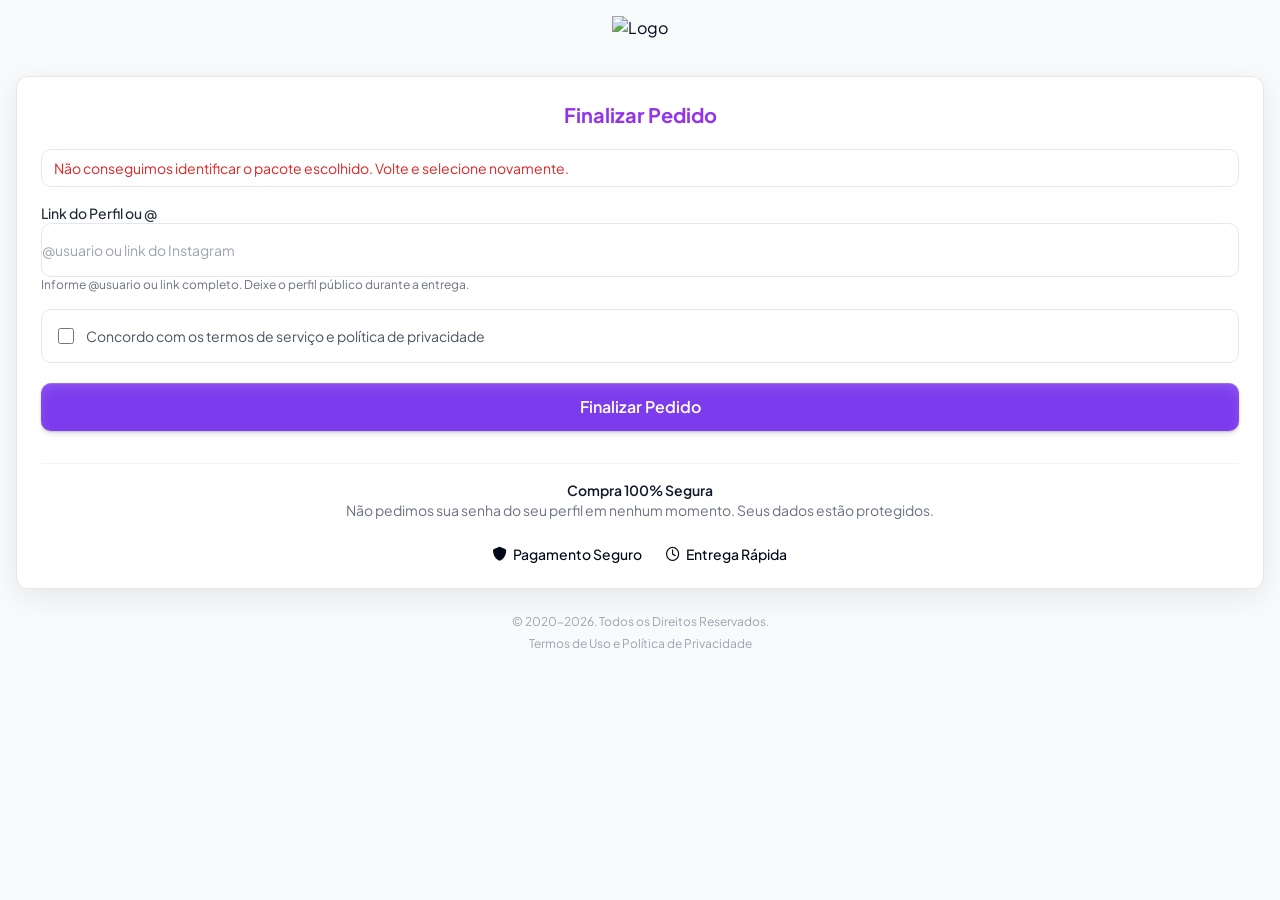
==== finalizar-pedido.html @ 6c973272 "Add files via upload" ====
<!doctype html>
<html>
   <head>
      <meta charset="utf-8">
      <meta name="viewport" content="width=device-width, user-scalable=no, initial-scale=1.0, maximum-scale=1.0, minimum-scale=1.0">
      <meta http-equiv="X-UA-Compatible" content="ie=edge">
      <meta http-equiv="Content-Language" content="en">
      <meta name="description" content="">
      <meta name="keywords" content="">
      <title>Finalizar Pedido - Engajar.me</title>
      <meta name="apple-mobile-web-app-status-bar-style" content="black-translucent">
      <meta name="apple-mobile-web-app-capable" content="yes">
      <meta name="mobile-web-app-capable" content="yes">
      <meta name="HandheldFriendly" content="True">
      <meta name="MobileOptimized" content="320">
      <link rel="stylesheet" type="text/css" href="assets/css/bf63d92f-1174-436a-b0ea-6e8c9d1665d144.css">
      <!--==Fav-icon===============================-->
      <link rel="shortcut icon" type="image/x-icon" href="https://engajar.me/assets/uploads/usereb4ac3033e8ab3591e0fcefa8c26ce3fd36d5a0f/5bdfa3e755ca71e9503cb8eaf1021f0e.png">
      <!--==JAVASCRIPT=============================-->
      <script src="https://cdnjs.cloudflare.com/ajax/libs/jquery/3.7.1/jquery.js" crossorigin="anonymous" referrerpolicy="no-referrer"></script>
      <!--==Using-Font-Awesome=====================-->
      <link rel="stylesheet" href="https://cdnjs.cloudflare.com/ajax/libs/font-awesome/6.6.0/css/all.min.css" crossorigin="anonymous" referrerpolicy="no-referrer" />
      <!--==Import-Font-Family======================-->
      <link rel="preconnect" href="https://fonts.googleapis.com">
      <link rel="preconnect" href="https://fonts.gstatic.com" crossorigin="">
      <link href="https://fonts.googleapis.com/css2?family=Inter:wght@400;500;600;700&family=Plus+Jakarta+Sans:wght@400;500;600;700&display=swap" rel="stylesheet">
      <style>
         body { background-image: none !important; background-color: #f9fafb; }
      </style>
   </head>
   <body class="bg-gray-50">

      <div class="px-4 py-6 md:py-10">
         <div class="w-full max-w-md mx-auto">

            <!-- Logo -->
            <div class="flex justify-center mt-4 md:mt-6 mb-6">
               <a href="https://agenciajvsocialup.com/">
                  <img src="https://engajar.me/assets/uploads/usereb4ac3033e8ab3591e0fcefa8c26ce3fd36d5a0f/40b07827f124200d60c4a824a78526c2.png" alt="Logo" class="h-9 md:h-10 w-auto">
               </a>
            </div>

            <div class="bg-white rounded-xl border border-gray-200 shadow-card p-6 md:p-8">

               <!-- Título -->
               <h1 class="text-xl md:text-2xl font-bold text-purple-600 text-center mb-5">
                  Finalizar Pedido
               </h1>

               <!-- Erro geral -->
               <div id="formError" class="hidden mb-4 px-3 py-2 rounded-md bg-red-50 border border-red-200 text-red-600 text-sm"></div>

               <!-- Link do Perfil ou @ -->
               <div class="mb-4">
                  <label for="linkInput" class="block text-sm font-medium text-gray-800 mb-1.5">Link do Perfil ou @</label>
                  <input type="text" id="linkInput" placeholder="@usuario ou link do Instagram" autocomplete="off" spellcheck="false" class="w-full px-3.5 py-4 rounded-md border border-gray-300 text-sm focus:outline-none focus:ring-2 focus:ring-purple-500 focus:border-transparent">
                  <div class="text-xs text-gray-500 mt-1.5">Informe @usuario ou link completo. Deixe o perfil público durante a entrega.</div>
               </div>

               <!-- Termos -->
               <div class="flex items-start gap-3 bg-gray-50 border border-gray-200 rounded-md px-4 py-4 mb-5">
                  <input type="checkbox" id="agreeChk" class="mt-0.5 h-4 w-4 accent-purple-600 shrink-0">
                  <label for="agreeChk" class="text-xs md:text-sm text-gray-600 leading-snug">
                     Concordo com os termos de serviço e política de privacidade
                  </label>
               </div>

               <!-- Botão -->
               <button type="button" id="btnFinalizar" class="w-full bg-primary text-white text-sm md:text-base font-semibold px-4 py-3 rounded-md hover:opacity-90 transition-opacity shadow-[0_4px_4px_#08080814,0_1px_2px_#08080833,inset_0_6px_12px_#ffffff1f,inset_0_1px_1px_#fff3]">
                  Finalizar Pedido
               </button>

               <!-- Resumo do Pedido -->
               <div id="orderSummaryWrapper" class="hidden mt-8">
                  <div class="text-sm font-semibold text-gray-900 mb-2">Resumo do Pedido</div>
                  <div id="orderSummary" class="flex items-center justify-between bg-purple-50 border border-purple-100 rounded-md px-4 py-3">
                     <div>
                        <div class="text-xs text-gray-500">25% de Desconto</div>
                        <div class="text-sm font-semibold text-gray-900" id="orderSummaryName">—</div>
                     </div>
                     <div class="text-lg font-bold text-purple-600" id="orderSummaryPrice">—</div>
                  </div>
               </div>

               <!-- Selo de segurança -->
               <div class="mt-8 pt-4 border-t border-gray-100 text-center">
                  <div class="text-sm font-semibold text-gray-900">Compra 100% Segura</div>
                  <p class="text-xs md:text-sm text-gray-500 mt-1.5">
                     Não pedimos sua senha do seu perfil em nenhum momento. Seus dados estão protegidos.
                  </p>
               </div>

               <div class="flex flex-wrap justify-center gap-6 mt-6">
                  <div class="inline-flex items-center gap-1.5 text-emerald-700 text-xs md:text-sm font-medium">
                     <i class="fa-solid fa-shield"></i>
                     Pagamento Seguro
                  </div>
                  <div class="inline-flex items-center gap-1.5 text-black text-xs md:text-sm font-medium">
                     <i class="fa-regular fa-clock"></i>
                     Entrega Rápida
                  </div>
               </div>

            </div>

            <div class="text-center mt-6">
               <p style="font-size: 12px; color: #9ca3af; margin: 0;">
                  &copy; 2020-2026. Todos os Direitos Reservados.
               </p>
               <p style="font-size: 12px; color: #9ca3af; margin: 4px 0 0;">
                  Termos de Uso e Política de Privacidade
               </p>
            </div>
         </div>
      </div>

      <script>
      document.addEventListener('DOMContentLoaded', function () {
         // Catálogo de planos: item_id -> nome exibido, preço e link de checkout
         var catalog = {
            '689': { name: '1.000 Seguidores Brasileiros', price: 'R$ 9,90', checkoutUrl: 'https://pay.risepay.com.br/Pay/dca2123b6d1c45d78d883842a6a4707f' },
            '690': { name: '3.000 Seguidores Brasileiros', price: 'R$ 19,90', checkoutUrl: 'https://pay.risepay.com.br/Pay/8daf3f2bcc6d4b22822a4f385f6176b3' },
            '691': { name: '5.000 Seguidores Brasileiros', price: 'R$ 24,90', checkoutUrl: 'https://pay.risepay.com.br/Pay/11d1710b620a4bd88a9296d1a3b41a60' },
            '692': { name: '10.000 Seguidores Brasileiros', price: 'R$ 29,90', checkoutUrl: 'https://pay.risepay.com.br/Pay/594ee0a65c2449759f975d64dbf524fc' },
            '694': { name: '15.000 Seguidores Brasileiros', price: 'R$ 39,90', checkoutUrl: 'https://pay.risepay.com.br/Pay/b61a61189fe54d60a9ce4cfd04c8f05c' },
            '695': { name: '20.000 Seguidores Brasileiros', price: 'R$ 49,90', checkoutUrl: 'https://pay.risepay.com.br/Pay/f54af2d1161e4077bda95902ab9cefe9' },
            '696': { name: '40.000 Seguidores Brasileiros', price: 'R$ 69,90', checkoutUrl: 'https://pay.risepay.com.br/Pay/edfd3b9133bc4b81af61fd833d5ad0ce' },
            '697': { name: '50.000 Seguidores Brasileiros', price: 'R$ 79,90', checkoutUrl: 'https://pay.risepay.com.br/Pay/7841e8ee3b994a638a3fbfed06b8b042' }
         };

         // Recupera token e item_id vindos da URL (?token=...&item_id=...)
         var params = new URLSearchParams(window.location.search);
         var token = params.get('token') || '';
         var itemId = params.get('item_id') || '';

         // Preenche o resumo do pedido se o item_id for reconhecido
         var plan = catalog[itemId];
         if (plan) {
            document.getElementById('orderSummaryName').textContent = plan.name;
            document.getElementById('orderSummaryPrice').textContent = plan.price;
            document.getElementById('orderSummaryWrapper').classList.remove('hidden');
         }

         // Se faltar algum dado essencial, avisa e manda de volta pra página de planos
         if (!token || !itemId || !plan) {
            var err = document.getElementById('formError');
            err.textContent = 'Não conseguimos identificar o pacote escolhido. Volte e selecione novamente.';
            err.classList.remove('hidden');
            document.getElementById('btnFinalizar').disabled = true;
            document.getElementById('btnFinalizar').classList.add('opacity-50', 'cursor-not-allowed');
         }

         document.getElementById('btnFinalizar').addEventListener('click', function () {
            var errBox = document.getElementById('formError');
            var linkVal = document.getElementById('linkInput').value.trim();
            var agreed = document.getElementById('agreeChk').checked;

            if (!linkVal) {
               errBox.textContent = 'Informe o link ou @ do perfil que vai receber o serviço.';
               errBox.classList.remove('hidden');
               document.getElementById('linkInput').focus();
               return;
            }
            if (!agreed) {
               errBox.textContent = 'Você precisa concordar com os termos de serviço e política de privacidade para continuar.';
               errBox.classList.remove('hidden');
               return;
            }
            if (!plan || !plan.checkoutUrl) {
               errBox.textContent = 'Não conseguimos identificar o link de pagamento deste pacote.';
               errBox.classList.remove('hidden');
               return;
            }

            errBox.classList.add('hidden');
            window.location.href = plan.checkoutUrl;
         });
      });
      </script>

   </body>
</html>
---- assets/css/bf63d92f-1174-436a-b0ea-6e8c9d1665d144.css ----
*, ::before, ::after {
  --tw-border-spacing-x: 0;
  --tw-border-spacing-y: 0;
  --tw-translate-x: 0;
  --tw-translate-y: 0;
  --tw-rotate: 0;
  --tw-skew-x: 0;
  --tw-skew-y: 0;
  --tw-scale-x: 1;
  --tw-scale-y: 1;
  --tw-pan-x:  ;
  --tw-pan-y:  ;
  --tw-pinch-zoom:  ;
  --tw-scroll-snap-strictness: proximity;
  --tw-gradient-from-position:  ;
  --tw-gradient-via-position:  ;
  --tw-gradient-to-position:  ;
  --tw-ordinal:  ;
  --tw-slashed-zero:  ;
  --tw-numeric-figure:  ;
  --tw-numeric-spacing:  ;
  --tw-numeric-fraction:  ;
  --tw-ring-inset:  ;
  --tw-ring-offset-width: 0px;
  --tw-ring-offset-color: #fff;
  --tw-ring-color: rgb(59 130 246 / 0.5);
  --tw-ring-offset-shadow: 0 0 #0000;
  --tw-ring-shadow: 0 0 #0000;
  --tw-shadow: 0 0 #0000;
  --tw-shadow-colored: 0 0 #0000;
  --tw-blur:  ;
  --tw-brightness:  ;
  --tw-contrast:  ;
  --tw-grayscale:  ;
  --tw-hue-rotate:  ;
  --tw-invert:  ;
  --tw-saturate:  ;
  --tw-sepia:  ;
  --tw-drop-shadow:  ;
  --tw-backdrop-blur:  ;
  --tw-backdrop-brightness:  ;
  --tw-backdrop-contrast:  ;
  --tw-backdrop-grayscale:  ;
  --tw-backdrop-hue-rotate:  ;
  --tw-backdrop-invert:  ;
  --tw-backdrop-opacity:  ;
  --tw-backdrop-saturate:  ;
  --tw-backdrop-sepia:  ;
  --tw-contain-size:  ;
  --tw-contain-layout:  ;
  --tw-contain-paint:  ;
  --tw-contain-style:  ;
}

::backdrop {
  --tw-border-spacing-x: 0;
  --tw-border-spacing-y: 0;
  --tw-translate-x: 0;
  --tw-translate-y: 0;
  --tw-rotate: 0;
  --tw-skew-x: 0;
  --tw-skew-y: 0;
  --tw-scale-x: 1;
  --tw-scale-y: 1;
  --tw-pan-x:  ;
  --tw-pan-y:  ;
  --tw-pinch-zoom:  ;
  --tw-scroll-snap-strictness: proximity;
  --tw-gradient-from-position:  ;
  --tw-gradient-via-position:  ;
  --tw-gradient-to-position:  ;
  --tw-ordinal:  ;
  --tw-slashed-zero:  ;
  --tw-numeric-figure:  ;
  --tw-numeric-spacing:  ;
  --tw-numeric-fraction:  ;
  --tw-ring-inset:  ;
  --tw-ring-offset-width: 0px;
  --tw-ring-offset-color: #fff;
  --tw-ring-color: rgb(59 130 246 / 0.5);
  --tw-ring-offset-shadow: 0 0 #0000;
  --tw-ring-shadow: 0 0 #0000;
  --tw-shadow: 0 0 #0000;
  --tw-shadow-colored: 0 0 #0000;
  --tw-blur:  ;
  --tw-brightness:  ;
  --tw-contrast:  ;
  --tw-grayscale:  ;
  --tw-hue-rotate:  ;
  --tw-invert:  ;
  --tw-saturate:  ;
  --tw-sepia:  ;
  --tw-drop-shadow:  ;
  --tw-backdrop-blur:  ;
  --tw-backdrop-brightness:  ;
  --tw-backdrop-contrast:  ;
  --tw-backdrop-grayscale:  ;
  --tw-backdrop-hue-rotate:  ;
  --tw-backdrop-invert:  ;
  --tw-backdrop-opacity:  ;
  --tw-backdrop-saturate:  ;
  --tw-backdrop-sepia:  ;
  --tw-contain-size:  ;
  --tw-contain-layout:  ;
  --tw-contain-paint:  ;
  --tw-contain-style:  ;
}

/*
! tailwindcss v3.4.17 | MIT License | https://tailwindcss.com
*/

/*
1. Prevent padding and border from affecting element width. (https://github.com/mozdevs/cssremedy/issues/4)
2. Allow adding a border to an element by just adding a border-width. (https://github.com/tailwindcss/tailwindcss/pull/116)
*/

*,
::before,
::after {
  box-sizing: border-box;
  /* 1 */
  border-width: 0;
  /* 2 */
  border-style: solid;
  /* 2 */
  border-color: #e5e7eb;
  /* 2 */
}

::before,
::after {
  --tw-content: '';
}

/*
1. Use a consistent sensible line-height in all browsers.
2. Prevent adjustments of font size after orientation changes in iOS.
3. Use a more readable tab size.
4. Use the user's configured `sans` font-family by default.
5. Use the user's configured `sans` font-feature-settings by default.
6. Use the user's configured `sans` font-variation-settings by default.
7. Disable tap highlights on iOS
*/

html,
:host {
  line-height: 1.5;
  /* 1 */
  -webkit-text-size-adjust: 100%;
  /* 2 */
  -moz-tab-size: 4;
  /* 3 */
  -o-tab-size: 4;
     tab-size: 4;
  /* 3 */
  font-family: Plus Jakarta Sans, sans-serif;
  /* 4 */
  font-feature-settings: normal;
  /* 5 */
  font-variation-settings: normal;
  /* 6 */
  -webkit-tap-highlight-color: transparent;
  /* 7 */
}

/*
1. Remove the margin in all browsers.
2. Inherit line-height from `html` so users can set them as a class directly on the `html` element.
*/

body {
  margin: 0;
  /* 1 */
  line-height: inherit;
  /* 2 */
}

/*
1. Add the correct height in Firefox.
2. Correct the inheritance of border color in Firefox. (https://bugzilla.mozilla.org/show_bug.cgi?id=190655)
3. Ensure horizontal rules are visible by default.
*/

hr {
  height: 0;
  /* 1 */
  color: inherit;
  /* 2 */
  border-top-width: 1px;
  /* 3 */
}

/*
Add the correct text decoration in Chrome, Edge, and Safari.
*/

abbr:where([title]) {
  -webkit-text-decoration: underline dotted;
          text-decoration: underline dotted;
}

/*
Remove the default font size and weight for headings.
*/

h1,
h2,
h3,
h4,
h5,
h6 {
  font-size: inherit;
  font-weight: inherit;
}

/*
Reset links to optimize for opt-in styling instead of opt-out.
*/

a {
  color: inherit;
  text-decoration: inherit;
}

/*
Add the correct font weight in Edge and Safari.
*/

b,
strong {
  font-weight: bolder;
}

/*
1. Use the user's configured `mono` font-family by default.
2. Use the user's configured `mono` font-feature-settings by default.
3. Use the user's configured `mono` font-variation-settings by default.
4. Correct the odd `em` font sizing in all browsers.
*/

code,
kbd,
samp,
pre {
  font-family: ui-monospace, SFMono-Regular, Menlo, Monaco, Consolas, "Liberation Mono", "Courier New", monospace;
  /* 1 */
  font-feature-settings: normal;
  /* 2 */
  font-variation-settings: normal;
  /* 3 */
  font-size: 1em;
  /* 4 */
}

/*
Add the correct font size in all browsers.
*/

small {
  font-size: 80%;
}

/*
Prevent `sub` and `sup` elements from affecting the line height in all browsers.
*/

sub,
sup {
  font-size: 75%;
  line-height: 0;
  position: relative;
  vertical-align: baseline;
}

sub {
  bottom: -0.25em;
}

sup {
  top: -0.5em;
}

/*
1. Remove text indentation from table contents in Chrome and Safari. (https://bugs.chromium.org/p/chromium/issues/detail?id=999088, https://bugs.webkit.org/show_bug.cgi?id=201297)
2. Correct table border color inheritance in all Chrome and Safari. (https://bugs.chromium.org/p/chromium/issues/detail?id=935729, https://bugs.webkit.org/show_bug.cgi?id=195016)
3. Remove gaps between table borders by default.
*/

table {
  text-indent: 0;
  /* 1 */
  border-color: inherit;
  /* 2 */
  border-collapse: collapse;
  /* 3 */
}

/*
1. Change the font styles in all browsers.
2. Remove the margin in Firefox and Safari.
3. Remove default padding in all browsers.
*/

button,
input,
optgroup,
select,
textarea {
  font-family: inherit;
  /* 1 */
  font-feature-settings: inherit;
  /* 1 */
  font-variation-settings: inherit;
  /* 1 */
  font-size: 100%;
  /* 1 */
  font-weight: inherit;
  /* 1 */
  line-height: inherit;
  /* 1 */
  letter-spacing: inherit;
  /* 1 */
  color: inherit;
  /* 1 */
  margin: 0;
  /* 2 */
  padding: 0;
  /* 3 */
}

/*
Remove the inheritance of text transform in Edge and Firefox.
*/

button,
select {
  text-transform: none;
}

/*
1. Correct the inability to style clickable types in iOS and Safari.
2. Remove default button styles.
*/

button,
input:where([type='button']),
input:where([type='reset']),
input:where([type='submit']) {
  -webkit-appearance: button;
  /* 1 */
  background-color: transparent;
  /* 2 */
  background-image: none;
  /* 2 */
}

/*
Use the modern Firefox focus style for all focusable elements.
*/

:-moz-focusring {
  outline: auto;
}

/*
Remove the additional `:invalid` styles in Firefox. (https://github.com/mozilla/gecko-dev/blob/2f9eacd9d3d995c937b4251a5557d95d494c9be1/layout/style/res/forms.css#L728-L737)
*/

:-moz-ui-invalid {
  box-shadow: none;
}

/*
Add the correct vertical alignment in Chrome and Firefox.
*/

progress {
  vertical-align: baseline;
}

/*
Correct the cursor style of increment and decrement buttons in Safari.
*/

::-webkit-inner-spin-button,
::-webkit-outer-spin-button {
  height: auto;
}

/*
1. Correct the odd appearance in Chrome and Safari.
2. Correct the outline style in Safari.
*/

[type='search'] {
  -webkit-appearance: textfield;
  /* 1 */
  outline-offset: -2px;
  /* 2 */
}

/*
Remove the inner padding in Chrome and Safari on macOS.
*/

::-webkit-search-decoration {
  -webkit-appearance: none;
}

/*
1. Correct the inability to style clickable types in iOS and Safari.
2. Change font properties to `inherit` in Safari.
*/

::-webkit-file-upload-button {
  -webkit-appearance: button;
  /* 1 */
  font: inherit;
  /* 2 */
}

/*
Add the correct display in Chrome and Safari.
*/

summary {
  display: list-item;
}

/*
Removes the default spacing and border for appropriate elements.
*/

blockquote,
dl,
dd,
h1,
h2,
h3,
h4,
h5,
h6,
hr,
figure,
p,
pre {
  margin: 0;
}

fieldset {
  margin: 0;
  padding: 0;
}

legend {
  padding: 0;
}

ol,
ul,
menu {
  list-style: none;
  margin: 0;
  padding: 0;
}

/*
Reset default styling for dialogs.
*/

dialog {
  padding: 0;
}

/*
Prevent resizing textareas horizontally by default.
*/

textarea {
  resize: vertical;
}

/*
1. Reset the default placeholder opacity in Firefox. (https://github.com/tailwindlabs/tailwindcss/issues/3300)
2. Set the default placeholder color to the user's configured gray 400 color.
*/

input::-moz-placeholder, textarea::-moz-placeholder {
  opacity: 1;
  /* 1 */
  color: #9ca3af;
  /* 2 */
}

input::placeholder,
textarea::placeholder {
  opacity: 1;
  /* 1 */
  color: #9ca3af;
  /* 2 */
}

/*
Set the default cursor for buttons.
*/

button,
[role="button"] {
  cursor: pointer;
}

/*
Make sure disabled buttons don't get the pointer cursor.
*/

:disabled {
  cursor: default;
}

/*
1. Make replaced elements `display: block` by default. (https://github.com/mozdevs/cssremedy/issues/14)
2. Add `vertical-align: middle` to align replaced elements more sensibly by default. (https://github.com/jensimmons/cssremedy/issues/14#issuecomment-634934210)
   This can trigger a poorly considered lint error in some tools but is included by design.
*/

img,
svg,
video,
canvas,
audio,
iframe,
embed,
object {
  display: block;
  /* 1 */
  vertical-align: middle;
  /* 2 */
}

/*
Constrain images and videos to the parent width and preserve their intrinsic aspect ratio. (https://github.com/mozdevs/cssremedy/issues/14)
*/

img,
video {
  max-width: 100%;
  height: auto;
}

/* Make elements with the HTML hidden attribute stay hidden by default */

[hidden]:where(:not([hidden="until-found"])) {
  display: none;
}

:root {
  --background: 210 40% 98%;
  --foreground: 222.2 84% 4.9%;
  --card: 0 0% 100%;
  --card-foreground: 222.2 84% 4.9%;
  --popover: 0 0% 100%;
  --popover-foreground: 222.2 84% 4.9%;
  --primary: 262 83% 58%;
  --primary-foreground: 210 40% 98%;
  --secondary: 217 91% 60%;
  --secondary-foreground: 210 40% 98%;
  --muted: 210 40% 96.1%;
  --muted-foreground: 215.4 16.3% 46.9%;
  --accent: 262 83% 94%;
  --accent-foreground: 222.2 47.4% 11.2%;
  --destructive: 0 84.2% 60.2%;
  --destructive-foreground: 210 40% 98%;
  --border: 214.3 31.8% 91.4%;
  --input: 214.3 31.8% 91.4%;
  --ring: 262 83% 58%;
  --radius: .75rem;
  --sidebar-background: 0 0% 98%;
  --sidebar-foreground: 240 5.3% 26.1%;
  --sidebar-primary: 240 5.9% 10%;
  --sidebar-primary-foreground: 0 0% 98%;
  --sidebar-accent: 240 4.8% 95.9%;
  --sidebar-accent-foreground: 240 5.9% 10%;
  --sidebar-border: 220 13% 91%;
  --sidebar-ring: 217.2 91.2% 59.8%;
}

* {
  border-color: hsl(var(--border));
}

body {
  background-color: hsl(var(--background));
  color: hsl(var(--foreground));
}

.container {
  width: 100%;
}

@media (min-width: 640px) {
  .container {
    max-width: 640px;
  }
}

@media (min-width: 768px) {
  .container {
    max-width: 768px;
  }
}

@media (min-width: 1024px) {
  .container {
    max-width: 1024px;
  }
}

@media (min-width: 1280px) {
  .container {
    max-width: 1280px;
  }
}

@media (min-width: 1536px) {
  .container {
    max-width: 1536px;
  }
}

.sr-only {
  position: absolute;
  width: 1px;
  height: 1px;
  padding: 0;
  margin: -1px;
  overflow: hidden;
  clip: rect(0, 0, 0, 0);
  white-space: nowrap;
  border-width: 0;
}

.fixed {
  position: fixed;
}

.absolute {
  position: absolute;
}

.relative {
  position: relative;
}

.sticky {
  position: sticky;
}

.inset-0 {
  inset: 0px;
}

.-bottom-20 {
  bottom: -5rem;
}

.-left-20 {
  left: -5rem;
}

.-right-40 {
  right: -10rem;
}

.-top-3 {
  top: -0.75rem;
}

.-top-40 {
  top: -10rem;
}

.bottom-10 {
  bottom: 2.5rem;
}

.bottom-20 {
  bottom: 5rem;
}

.bottom-5 {
  bottom: 1.25rem;
}

.bottom-\[15px\] {
  bottom: 15px;
}

.left-0 {
  left: 0px;
}

.left-1\/2 {
  left: 50%;
}

.right-0 {
  right: 0px;
}

.right-1\/4 {
  right: 25%;
}

.right-4 {
  right: 1rem;
}

.right-40 {
  right: 10rem;
}

.right-5 {
  right: 1.25rem;
}

.right-\[10px\] {
  right: 10px;
}

.top-0 {
  top: 0px;
}

.top-1\/2 {
  top: 50%;
}

.top-1\/3 {
  top: 33.333333%;
}

.top-24 {
  top: 6rem;
}

.top-4 {
  top: 1rem;
}

.top-40 {
  top: 10rem;
}

.top-full {
  top: 100%;
}

.-z-10 {
  z-index: -10;
}

.z-10 {
  z-index: 10;
}

.z-50 {
  z-index: 50;
}

.mx-auto {
  margin-left: auto;
  margin-right: auto;
}

.my-2 {
  margin-top: 0.5rem;
  margin-bottom: 0.5rem;
}

.mb-0 {
  margin-bottom: 0px;
}

.mb-1 {
  margin-bottom: 0.25rem;
}

.mb-10 {
  margin-bottom: 2.5rem;
}

.mb-12 {
  margin-bottom: 3rem;
}

.mb-16 {
  margin-bottom: 4rem;
}

.mb-2 {
  margin-bottom: 0.5rem;
}

.mb-3 {
  margin-bottom: 0.75rem;
}

.mb-4 {
  margin-bottom: 1rem;
}

.mb-5 {
  margin-bottom: 1.25rem;
}

.mb-6 {
  margin-bottom: 1.5rem;
}

.mb-8 {
  margin-bottom: 2rem;
}

.ml-1 {
  margin-left: 0.25rem;
}

.ml-2 {
  margin-left: 0.5rem;
}

.mr-1 {
  margin-right: 0.25rem;
}

.mr-2 {
  margin-right: 0.5rem;
}

.mr-3 {
  margin-right: 0.75rem;
}

.mr-4 {
  margin-right: 1rem;
}

.mt-0\.5 {
  margin-top: 0.125rem;
}

.mt-1 {
  margin-top: 0.25rem;
}

.mt-10 {
  margin-top: 2.5rem;
}

.mt-12 {
  margin-top: 3rem;
}

.mt-2 {
  margin-top: 0.5rem;
}

.mt-3 {
  margin-top: 0.75rem;
}

.mt-4 {
  margin-top: 1rem;
}

.mt-6 {
  margin-top: 1.5rem;
}

.mt-8 {
  margin-top: 2rem;
}

.block {
  display: block;
}

.inline-block {
  display: inline-block;
}

.flex {
  display: flex;
}

.inline-flex {
  display: inline-flex;
}

.grid {
  display: grid;
}

.hidden {
  display: none;
}

.h-1 {
  height: 0.25rem;
}

.h-10 {
  height: 2.5rem;
}

.h-11 {
  height: 2.75rem;
}

.h-12 {
  height: 3rem;
}

.h-14 {
  height: 3.5rem;
}

.h-16 {
  height: 4rem;
}

.h-2 {
  height: 0.5rem;
}

.h-2\.5 {
  height: 0.625rem;
}

.h-3 {
  height: 0.75rem;
}

.h-3\.5 {
  height: 0.875rem;
}

.h-4 {
  height: 1rem;
}

.h-40 {
  height: 10rem;
}

.h-44 {
  height: 11rem;
}

.h-5 {
  height: 1.25rem;
}

.h-56 {
  height: 14rem;
}

.h-6 {
  height: 1.5rem;
}

.h-60 {
  height: 15rem;
}

.h-7 {
  height: 1.75rem;
}

.h-72 {
  height: 18rem;
}

.h-8 {
  height: 2rem;
}

.h-80 {
  height: 20rem;
}

.h-9 {
  height: 2.25rem;
}

.h-\[250px\] {
  height: 250px;
}

.h-full {
  height: 100%;
}

.h-px {
  height: 1px;
}

.min-h-24 {
  min-height: 6rem;
}

.min-h-\[calc\(100vh-4rem\)\] {
  min-height: calc(100vh - 4rem);
}

.w-12 {
  width: 3rem;
}

.w-14 {
  width: 3.5rem;
}

.w-16 {
  width: 4rem;
}

.w-2\.5 {
  width: 0.625rem;
}

.w-3 {
  width: 0.75rem;
}

.w-3\.5 {
  width: 0.875rem;
}

.w-4 {
  width: 1rem;
}

.w-40 {
  width: 10rem;
}

.w-44 {
  width: 11rem;
}

.w-5 {
  width: 1.25rem;
}

.w-56 {
  width: 14rem;
}

.w-6 {
  width: 1.5rem;
}

.w-60 {
  width: 15rem;
}

.w-72 {
  width: 18rem;
}

.w-8 {
  width: 2rem;
}

.w-80 {
  width: 20rem;
}

.w-9 {
  width: 2.25rem;
}

.w-\[250px\] {
  width: 250px;
}

.w-full {
  width: 100%;
}

.w-max {
  width: -moz-max-content;
  width: max-content;
}

.max-w-4xl {
  max-width: 56rem;
}

.max-w-5xl {
  max-width: 64rem;
}

.max-w-7xl {
  max-width: 80rem;
}

.max-w-lg {
  max-width: 32rem;
}

.max-w-xl {
  max-width: 36rem;
}

.max-w-xs {
  max-width: 20rem;
}

.flex-1 {
  flex: 1 1 0%;
}

.flex-shrink-0 {
  flex-shrink: 0;
}

.flex-grow {
  flex-grow: 1;
}

.-translate-x-1\/2 {
  --tw-translate-x: -50%;
  transform: translate(var(--tw-translate-x), var(--tw-translate-y)) rotate(var(--tw-rotate)) skewX(var(--tw-skew-x)) skewY(var(--tw-skew-y)) scaleX(var(--tw-scale-x)) scaleY(var(--tw-scale-y));
}

.-translate-y-1\/2 {
  --tw-translate-y: -50%;
  transform: translate(var(--tw-translate-x), var(--tw-translate-y)) rotate(var(--tw-rotate)) skewX(var(--tw-skew-x)) skewY(var(--tw-skew-y)) scaleX(var(--tw-scale-x)) scaleY(var(--tw-scale-y));
}

.translate-y-8 {
  --tw-translate-y: 2rem;
  transform: translate(var(--tw-translate-x), var(--tw-translate-y)) rotate(var(--tw-rotate)) skewX(var(--tw-skew-x)) skewY(var(--tw-skew-y)) scaleX(var(--tw-scale-x)) scaleY(var(--tw-scale-y));
}

.translate-y-full {
  --tw-translate-y: 100%;
  transform: translate(var(--tw-translate-x), var(--tw-translate-y)) rotate(var(--tw-rotate)) skewX(var(--tw-skew-x)) skewY(var(--tw-skew-y)) scaleX(var(--tw-scale-x)) scaleY(var(--tw-scale-y));
}

.rotate-180 {
  --tw-rotate: 180deg;
  transform: translate(var(--tw-translate-x), var(--tw-translate-y)) rotate(var(--tw-rotate)) skewX(var(--tw-skew-x)) skewY(var(--tw-skew-y)) scaleX(var(--tw-scale-x)) scaleY(var(--tw-scale-y));
}

.transform {
  transform: translate(var(--tw-translate-x), var(--tw-translate-y)) rotate(var(--tw-rotate)) skewX(var(--tw-skew-x)) skewY(var(--tw-skew-y)) scaleX(var(--tw-scale-x)) scaleY(var(--tw-scale-y));
}

@keyframes bounce {
  0%, 100% {
    transform: translateY(-25%);
    animation-timing-function: cubic-bezier(0.8,0,1,1);
  }

  50% {
    transform: none;
    animation-timing-function: cubic-bezier(0,0,0.2,1);
  }
}

.animate-bounce {
  animation: bounce 1s infinite;
}

@keyframes ping {
  75%, 100% {
    transform: scale(2);
    opacity: 0;
  }
}

.animate-ping {
  animation: ping 1s cubic-bezier(0, 0, 0.2, 1) infinite;
}

.cursor-pointer {
  cursor: pointer;
}

.resize-none {
  resize: none;
}

.grid-cols-1 {
  grid-template-columns: repeat(1, minmax(0, 1fr));
}

.grid-cols-2 {
  grid-template-columns: repeat(2, minmax(0, 1fr));
}

.grid-cols-3 {
  grid-template-columns: repeat(3, minmax(0, 1fr));
}

.flex-col {
  flex-direction: column;
}

.flex-wrap {
  flex-wrap: wrap;
}

.items-start {
  align-items: flex-start;
}

.items-center {
  align-items: center;
}

.justify-center {
  justify-content: center;
}

.justify-between {
  justify-content: space-between;
}

.gap-0\.5 {
  gap: 0.125rem;
}

.gap-1 {
  gap: 0.25rem;
}

.gap-1\.5 {
  gap: 0.375rem;
}

.gap-10 {
  gap: 2.5rem;
}

.gap-2 {
  gap: 0.5rem;
}

.gap-3 {
  gap: 0.75rem;
}

.gap-4 {
  gap: 1rem;
}

.gap-6 {
  gap: 1.5rem;
}

.gap-8 {
  gap: 2rem;
}

.space-x-3 > :not([hidden]) ~ :not([hidden]) {
  --tw-space-x-reverse: 0;
  margin-right: calc(0.75rem * var(--tw-space-x-reverse));
  margin-left: calc(0.75rem * calc(1 - var(--tw-space-x-reverse)));
}

.space-y-0 > :not([hidden]) ~ :not([hidden]) {
  --tw-space-y-reverse: 0;
  margin-top: calc(0px * calc(1 - var(--tw-space-y-reverse)));
  margin-bottom: calc(0px * var(--tw-space-y-reverse));
}

.space-y-1 > :not([hidden]) ~ :not([hidden]) {
  --tw-space-y-reverse: 0;
  margin-top: calc(0.25rem * calc(1 - var(--tw-space-y-reverse)));
  margin-bottom: calc(0.25rem * var(--tw-space-y-reverse));
}

.space-y-1\.5 > :not([hidden]) ~ :not([hidden]) {
  --tw-space-y-reverse: 0;
  margin-top: calc(0.375rem * calc(1 - var(--tw-space-y-reverse)));
  margin-bottom: calc(0.375rem * var(--tw-space-y-reverse));
}

.space-y-2 > :not([hidden]) ~ :not([hidden]) {
  --tw-space-y-reverse: 0;
  margin-top: calc(0.5rem * calc(1 - var(--tw-space-y-reverse)));
  margin-bottom: calc(0.5rem * var(--tw-space-y-reverse));
}

.space-y-3 > :not([hidden]) ~ :not([hidden]) {
  --tw-space-y-reverse: 0;
  margin-top: calc(0.75rem * calc(1 - var(--tw-space-y-reverse)));
  margin-bottom: calc(0.75rem * var(--tw-space-y-reverse));
}

.space-y-4 > :not([hidden]) ~ :not([hidden]) {
  --tw-space-y-reverse: 0;
  margin-top: calc(1rem * calc(1 - var(--tw-space-y-reverse)));
  margin-bottom: calc(1rem * var(--tw-space-y-reverse));
}

.space-y-5 > :not([hidden]) ~ :not([hidden]) {
  --tw-space-y-reverse: 0;
  margin-top: calc(1.25rem * calc(1 - var(--tw-space-y-reverse)));
  margin-bottom: calc(1.25rem * var(--tw-space-y-reverse));
}

.space-y-6 > :not([hidden]) ~ :not([hidden]) {
  --tw-space-y-reverse: 0;
  margin-top: calc(1.5rem * calc(1 - var(--tw-space-y-reverse)));
  margin-bottom: calc(1.5rem * var(--tw-space-y-reverse));
}

.divide-y > :not([hidden]) ~ :not([hidden]) {
  --tw-divide-y-reverse: 0;
  border-top-width: calc(1px * calc(1 - var(--tw-divide-y-reverse)));
  border-bottom-width: calc(1px * var(--tw-divide-y-reverse));
}

.overflow-hidden {
  overflow: hidden;
}

.whitespace-nowrap {
  white-space: nowrap;
}

.rounded {
  border-radius: 0.25rem;
}

.rounded-2xl {
  border-radius: 1rem;
}

.rounded-full {
  border-radius: 9999px;
}

.rounded-lg {
  border-radius: var(--radius);
}

.rounded-md {
  border-radius: calc(var(--radius) - 2px);
}

.rounded-sm {
  border-radius: calc(var(--radius) - 4px);
}

.rounded-xl {
  border-radius: 0.75rem;
}

.border {
  border-width: 1px;
}

.border-2 {
  border-width: 2px;
}

.border-b {
  border-bottom-width: 1px;
}

.border-t {
  border-top-width: 1px;
}

.border-t-4 {
  border-top-width: 4px;
}

.border-amber-100 {
  --tw-border-opacity: 1;
  border-color: rgb(254 243 199 / var(--tw-border-opacity, 1));
}

.border-amber-200 {
  --tw-border-opacity: 1;
  border-color: rgb(253 230 138 / var(--tw-border-opacity, 1));
}

.border-blue-200 {
  --tw-border-opacity: 1;
  border-color: rgb(191 219 254 / var(--tw-border-opacity, 1));
}

.border-border {
  border-color: hsl(var(--border));
}

.border-border\/50 {
  border-color: hsl(var(--border) / 0.5);
}

.border-gray-100 {
  --tw-border-opacity: 1;
  border-color: rgb(243 244 246 / var(--tw-border-opacity, 1));
}

.border-gray-200 {
  --tw-border-opacity: 1;
  border-color: rgb(229 231 235 / var(--tw-border-opacity, 1));
}

.border-gray-200\/40 {
  border-color: rgb(229 231 235 / 0.4);
}

.border-gray-200\/80 {
  border-color: rgb(229 231 235 / 0.8);
}

.border-green-100 {
  --tw-border-opacity: 1;
  border-color: rgb(220 252 231 / var(--tw-border-opacity, 1));
}

.border-green-200 {
  --tw-border-opacity: 1;
  border-color: rgb(187 247 208 / var(--tw-border-opacity, 1));
}

.border-input {
  border-color: hsl(var(--input));
}

.border-primary {
  border-color: hsl(var(--primary));
}

.border-purple-100 {
  --tw-border-opacity: 1;
  border-color: rgb(243 232 255 / var(--tw-border-opacity, 1));
}

.border-purple-200 {
  --tw-border-opacity: 1;
  border-color: rgb(233 213 255 / var(--tw-border-opacity, 1));
}

.border-purple-600\/30 {
  border-color: rgb(147 51 234 / 0.3);
}

.bg-\[\#e1306c\]\/10 {
  background-color: rgb(225 48 108 / 0.1);
}

.bg-accent\/30 {
  background-color: hsl(var(--accent) / 0.3);
}

.bg-amber-100 {
  --tw-bg-opacity: 1;
  background-color: rgb(254 243 199 / var(--tw-bg-opacity, 1));
}

.bg-amber-50 {
  --tw-bg-opacity: 1;
  background-color: rgb(255 251 235 / var(--tw-bg-opacity, 1));
}

.bg-amber-50\/60 {
  background-color: rgb(255 251 235 / 0.6);
}

.bg-background {
  background-color: hsl(var(--background));
}

.bg-black\/80 {
  background-color: rgb(0 0 0 / 0.8);
}

.bg-blue-100 {
  --tw-bg-opacity: 1;
  background-color: rgb(219 234 254 / var(--tw-bg-opacity, 1));
}

.bg-blue-500\/10 {
  background-color: rgb(59 130 246 / 0.1);
}

.bg-blue-500\/5 {
  background-color: rgb(59 130 246 / 0.05);
}

.bg-card {
  background-color: hsl(var(--card));
}

.bg-gray-100 {
  --tw-bg-opacity: 1;
  background-color: rgb(243 244 246 / var(--tw-bg-opacity, 1));
}

.bg-gray-100\/50 {
  background-color: rgb(243 244 246 / 0.5);
}

.bg-gray-100\/80 {
  background-color: rgb(243 244 246 / 0.8);
}

.bg-gray-200 {
  --tw-bg-opacity: 1;
  background-color: rgb(229 231 235 / var(--tw-bg-opacity, 1));
}

.bg-gray-300 {
  --tw-bg-opacity: 1;
  background-color: rgb(209 213 219 / var(--tw-bg-opacity, 1));
}

.bg-green-100 {
  --tw-bg-opacity: 1;
  background-color: rgb(220 252 231 / var(--tw-bg-opacity, 1));
}

.bg-green-50\/60 {
  background-color: rgb(240 253 244 / 0.6);
}

.bg-green-500 {
  --tw-bg-opacity: 1;
  background-color: rgb(34 197 94 / var(--tw-bg-opacity, 1));
}

.bg-primary {
  background-color: hsl(var(--primary));
}

.bg-primary\/10 {
  background-color: hsl(var(--primary) / 0.1);
}

.bg-purple-100 {
  --tw-bg-opacity: 1;
  background-color: rgb(243 232 255 / var(--tw-bg-opacity, 1));
}

.bg-purple-200 {
  --tw-bg-opacity: 1;
  background-color: rgb(233 213 255 / var(--tw-bg-opacity, 1));
}

.bg-purple-600 {
  --tw-bg-opacity: 1;
  background-color: rgb(147 51 234 / var(--tw-bg-opacity, 1));
}

.bg-purple-600\/10 {
  background-color: rgb(147 51 234 / 0.1);
}

.bg-purple-600\/5 {
  background-color: rgb(147 51 234 / 0.05);
}

.bg-transparent {
  background-color: transparent;
}

.bg-white {
  --tw-bg-opacity: 1;
  background-color: rgb(255 255 255 / var(--tw-bg-opacity, 1));
}

.bg-white\/20 {
  background-color: rgb(255 255 255 / 0.2);
}

.bg-white\/70 {
  background-color: rgb(255 255 255 / 0.7);
}

.bg-white\/80 {
  background-color: rgb(255 255 255 / 0.8);
}

.bg-white\/90 {
  background-color: rgb(255 255 255 / 0.9);
}

.bg-white\/95 {
  background-color: rgb(255 255 255 / 0.95);
}

.bg-opacity-20 {
  --tw-bg-opacity: 0.2;
}

.bg-\[radial-gradient\(circle_farthest-corner_at_35\%_90\%\2c \#fec564\2c transparent_50\%\)\2c radial-gradient\(circle_farthest-corner_at_0_140\%\2c \#fec564\2c transparent_50\%\)\2c radial-gradient\(ellipse_farthest-corner_at_0_-25\%\2c \#5258cf\2c transparent_50\%\)\2c radial-gradient\(ellipse_farthest-corner_at_20\%_-50\%\2c \#5258cf\2c transparent_50\%\)\2c radial-gradient\(ellipse_farthest-corner_at_100\%_0\2c \#893dc2\2c transparent_50\%\)\2c radial-gradient\(ellipse_farthest-corner_at_60\%_-20\%\2c \#893dc2\2c transparent_50\%\)\2c radial-gradient\(ellipse_farthest-corner_at_100\%_100\%\2c \#d9317a\2c transparent\)\2c linear-gradient\(\#6559ca\2c \#bc318f_30\%\2c \#e33f5f_50\%\2c \#f77638_70\%\2c \#fec66d_100\%\)\] {
  background-image: radial-gradient(circle farthest-corner at 35% 90%,#fec564,transparent 50%),radial-gradient(circle farthest-corner at 0 140%,#fec564,transparent 50%),radial-gradient(ellipse farthest-corner at 0 -25%,#5258cf,transparent 50%),radial-gradient(ellipse farthest-corner at 20% -50%,#5258cf,transparent 50%),radial-gradient(ellipse farthest-corner at 100% 0,#893dc2,transparent 50%),radial-gradient(ellipse farthest-corner at 60% -20%,#893dc2,transparent 50%),radial-gradient(ellipse farthest-corner at 100% 100%,#d9317a,transparent),linear-gradient(#6559ca,#bc318f 30%,#e33f5f 50%,#f77638 70%,#fec66d 100%);
}

.bg-gradient-to-b {
  background-image: linear-gradient(to bottom, var(--tw-gradient-stops));
}

.bg-gradient-to-br {
  background-image: linear-gradient(to bottom right, var(--tw-gradient-stops));
}

.bg-gradient-to-r {
  background-image: linear-gradient(to right, var(--tw-gradient-stops));
}

.from-gray-100\/30 {
  --tw-gradient-from: rgb(243 244 246 / 0.3) var(--tw-gradient-from-position);
  --tw-gradient-to: rgb(243 244 246 / 0) var(--tw-gradient-to-position);
  --tw-gradient-stops: var(--tw-gradient-from), var(--tw-gradient-to);
}

.from-gray-50 {
  --tw-gradient-from: #f9fafb var(--tw-gradient-from-position);
  --tw-gradient-to: rgb(249 250 251 / 0) var(--tw-gradient-to-position);
  --tw-gradient-stops: var(--tw-gradient-from), var(--tw-gradient-to);
}

.from-purple-100 {
  --tw-gradient-from: #f3e8ff var(--tw-gradient-from-position);
  --tw-gradient-to: rgb(243 232 255 / 0) var(--tw-gradient-to-position);
  --tw-gradient-stops: var(--tw-gradient-from), var(--tw-gradient-to);
}

.from-purple-50 {
  --tw-gradient-from: #faf5ff var(--tw-gradient-from-position);
  --tw-gradient-to: rgb(250 245 255 / 0) var(--tw-gradient-to-position);
  --tw-gradient-stops: var(--tw-gradient-from), var(--tw-gradient-to);
}

.from-purple-600 {
  --tw-gradient-from: #9333ea var(--tw-gradient-from-position);
  --tw-gradient-to: rgb(147 51 234 / 0) var(--tw-gradient-to-position);
  --tw-gradient-stops: var(--tw-gradient-from), var(--tw-gradient-to);
}

.from-purple-600\/10 {
  --tw-gradient-from: rgb(147 51 234 / 0.1) var(--tw-gradient-from-position);
  --tw-gradient-to: rgb(147 51 234 / 0) var(--tw-gradient-to-position);
  --tw-gradient-stops: var(--tw-gradient-from), var(--tw-gradient-to);
}

.from-purple-600\/20 {
  --tw-gradient-from: rgb(147 51 234 / 0.2) var(--tw-gradient-from-position);
  --tw-gradient-to: rgb(147 51 234 / 0) var(--tw-gradient-to-position);
  --tw-gradient-stops: var(--tw-gradient-from), var(--tw-gradient-to);
}

.from-purple-700 {
  --tw-gradient-from: #7e22ce var(--tw-gradient-from-position);
  --tw-gradient-to: rgb(126 34 206 / 0) var(--tw-gradient-to-position);
  --tw-gradient-stops: var(--tw-gradient-from), var(--tw-gradient-to);
}

.from-transparent {
  --tw-gradient-from: transparent var(--tw-gradient-from-position);
  --tw-gradient-to: rgb(0 0 0 / 0) var(--tw-gradient-to-position);
  --tw-gradient-stops: var(--tw-gradient-from), var(--tw-gradient-to);
}

.via-gray-200 {
  --tw-gradient-to: rgb(229 231 235 / 0)  var(--tw-gradient-to-position);
  --tw-gradient-stops: var(--tw-gradient-from), #e5e7eb var(--tw-gradient-via-position), var(--tw-gradient-to);
}

.via-purple-200 {
  --tw-gradient-to: rgb(233 213 255 / 0)  var(--tw-gradient-to-position);
  --tw-gradient-stops: var(--tw-gradient-from), #e9d5ff var(--tw-gradient-via-position), var(--tw-gradient-to);
}

.to-blue-100 {
  --tw-gradient-to: #dbeafe var(--tw-gradient-to-position);
}

.to-blue-50 {
  --tw-gradient-to: #eff6ff var(--tw-gradient-to-position);
}

.to-blue-500 {
  --tw-gradient-to: #3b82f6 var(--tw-gradient-to-position);
}

.to-blue-500\/10 {
  --tw-gradient-to: rgb(59 130 246 / 0.1) var(--tw-gradient-to-position);
}

.to-blue-500\/20 {
  --tw-gradient-to: rgb(59 130 246 / 0.2) var(--tw-gradient-to-position);
}

.to-blue-600 {
  --tw-gradient-to: #2563eb var(--tw-gradient-to-position);
}

.to-gray-100\/30 {
  --tw-gradient-to: rgb(243 244 246 / 0.3) var(--tw-gradient-to-position);
}

.to-gray-50\/80 {
  --tw-gradient-to: rgb(249 250 251 / 0.8) var(--tw-gradient-to-position);
}

.to-transparent {
  --tw-gradient-to: transparent var(--tw-gradient-to-position);
}

.bg-clip-text {
  -webkit-background-clip: text;
          background-clip: text;
}

.fill-purple-600 {
  fill: #9333ea;
}

.fill-yellow-400 {
  fill: #facc15;
}

.p-1 {
  padding: 0.25rem;
}

.p-1\.5 {
  padding: 0.375rem;
}

.p-2 {
  padding: 0.5rem;
}

.p-2\.5 {
  padding: 0.625rem;
}

.p-3 {
  padding: 0.75rem;
}

.p-4 {
  padding: 1rem;
}

.p-5 {
  padding: 1.25rem;
}

.p-6 {
  padding: 1.5rem;
}

.p-8 {
  padding: 2rem;
}

.px-2 {
  padding-left: 0.5rem;
  padding-right: 0.5rem;
}

.px-2\.5 {
  padding-left: 0.625rem;
  padding-right: 0.625rem;
}

.px-3 {
  padding-left: 0.75rem;
  padding-right: 0.75rem;
}

.px-4 {
  padding-left: 1rem;
  padding-right: 1rem;
}

.px-6 {
  padding-left: 1.5rem;
  padding-right: 1.5rem;
}

.px-8 {
  padding-left: 2rem;
  padding-right: 2rem;
}

.py-0\.5 {
  padding-top: 0.125rem;
  padding-bottom: 0.125rem;
}

.py-1 {
  padding-top: 0.25rem;
  padding-bottom: 0.25rem;
}

.py-1\.5 {
  padding-top: 0.375rem;
  padding-bottom: 0.375rem;
}

.py-12 {
  padding-top: 3rem;
  padding-bottom: 3rem;
}

.py-2 {
  padding-top: 0.5rem;
  padding-bottom: 0.5rem;
}

.py-20 {
  padding-top: 5rem;
  padding-bottom: 5rem;
}

.py-3 {
  padding-top: 0.75rem;
  padding-bottom: 0.75rem;
}

.py-3\.5 {
  padding-top: 0.875rem;
  padding-bottom: 0.875rem;
}

.py-4 {
  padding-top: 1rem;
  padding-bottom: 1rem;
}

.pb-16 {
  padding-bottom: 4rem;
}

.pb-2 {
  padding-bottom: 0.5rem;
}

.pb-24 {
  padding-bottom: 6rem;
}

.pb-3 {
  padding-bottom: 0.75rem;
}

.pb-80 {
  padding-bottom: 20rem;
}

.pt-0 {
  padding-top: 0px;
}

.pt-2 {
  padding-top: 0.5rem;
}

.pt-20 {
  padding-top: 5rem;
}

.pt-28 {
  padding-top: 7rem;
}

.pt-3 {
  padding-top: 0.75rem;
}

.pt-36 {
  padding-top: 9rem;
}

.pt-4 {
  padding-top: 1rem;
}

.pt-5 {
  padding-top: 1.25rem;
}

.pt-6 {
  padding-top: 1.5rem;
}

.text-left {
  text-align: left;
}

.text-center {
  text-align: center;
}

.font-mono {
  font-family: ui-monospace, SFMono-Regular, Menlo, Monaco, Consolas, "Liberation Mono", "Courier New", monospace;
}

.text-2xl {
  font-size: 1.5rem;
  line-height: 2rem;
}

.text-3xl {
  font-size: 1.875rem;
  line-height: 2.25rem;
}

.text-\[30px\] {
  font-size: 30px;
}

.text-base {
  font-size: 1rem;
  line-height: 1.5rem;
}

.text-lg {
  font-size: 1.125rem;
  line-height: 1.75rem;
}

.text-sm {
  font-size: 0.875rem;
  line-height: 1.25rem;
}

.text-xl {
  font-size: 1.25rem;
  line-height: 1.75rem;
}

.text-xs {
  font-size: 0.75rem;
  line-height: 1rem;
}

.font-bold {
  font-weight: 700;
}

.font-medium {
  font-weight: 500;
}

.font-normal {
  font-weight: 400;
}

.font-semibold {
  font-weight: 600;
}

.leading-none {
  line-height: 1;
}

.leading-tight {
  line-height: 1.25;
}

.tracking-tight {
  letter-spacing: -0.025em;
}

.text-\[\#343f52\] {
  --tw-text-opacity: 1;
  color: rgb(52 63 82 / var(--tw-text-opacity, 1));
}

.text-\[\#e1306c\] {
  --tw-text-opacity: 1;
  color: rgb(225 48 108 / var(--tw-text-opacity, 1));
}

.text-amber-500 {
  --tw-text-opacity: 1;
  color: rgb(245 158 11 / var(--tw-text-opacity, 1));
}

.text-amber-600 {
  --tw-text-opacity: 1;
  color: rgb(217 119 6 / var(--tw-text-opacity, 1));
}

.text-amber-700 {
  --tw-text-opacity: 1;
  color: rgb(180 83 9 / var(--tw-text-opacity, 1));
}

.text-amber-800 {
  --tw-text-opacity: 1;
  color: rgb(146 64 14 / var(--tw-text-opacity, 1));
}

.text-blue-500 {
  --tw-text-opacity: 1;
  color: rgb(59 130 246 / var(--tw-text-opacity, 1));
}

.text-blue-800 {
  --tw-text-opacity: 1;
  color: rgb(30 64 175 / var(--tw-text-opacity, 1));
}

.text-card-foreground {
  color: hsl(var(--card-foreground));
}

.text-gray-500 {
  --tw-text-opacity: 1;
  color: rgb(107 114 128 / var(--tw-text-opacity, 1));
}

.text-gray-600 {
  --tw-text-opacity: 1;
  color: rgb(75 85 99 / var(--tw-text-opacity, 1));
}

.text-gray-700 {
  --tw-text-opacity: 1;
  color: rgb(55 65 81 / var(--tw-text-opacity, 1));
}

.text-gray-800 {
  --tw-text-opacity: 1;
  color: rgb(31 41 55 / var(--tw-text-opacity, 1));
}

.text-gray-900 {
  --tw-text-opacity: 1;
  color: rgb(17 24 39 / var(--tw-text-opacity, 1));
}

.text-green-500 {
  --tw-text-opacity: 1;
  color: rgb(34 197 94 / var(--tw-text-opacity, 1));
}

.text-green-600 {
  --tw-text-opacity: 1;
  color: rgb(22 163 74 / var(--tw-text-opacity, 1));
}

.text-green-700 {
  --tw-text-opacity: 1;
  color: rgb(21 128 61 / var(--tw-text-opacity, 1));
}

.text-green-800 {
  --tw-text-opacity: 1;
  color: rgb(22 101 52 / var(--tw-text-opacity, 1));
}

.text-muted-foreground {
  color: hsl(var(--muted-foreground));
}

.text-primary-foreground {
  color: hsl(var(--primary-foreground));
}

.text-purple-600 {
  --tw-text-opacity: 1;
  color: rgb(147 51 234 / var(--tw-text-opacity, 1));
}

.text-purple-700 {
  --tw-text-opacity: 1;
  color: rgb(126 34 206 / var(--tw-text-opacity, 1));
}

.text-red-600 {
  --tw-text-opacity: 1;
  color: rgb(220 38 38 / var(--tw-text-opacity, 1));
}

.text-transparent {
  color: transparent;
}

.text-white {
  --tw-text-opacity: 1;
  color: rgb(255 255 255 / var(--tw-text-opacity, 1));
}

.text-yellow-400 {
  --tw-text-opacity: 1;
  color: rgb(250 204 21 / var(--tw-text-opacity, 1));
}

.line-through {
  text-decoration-line: line-through;
}

.opacity-70 {
  opacity: 0.7;
}

.opacity-75 {
  opacity: 0.75;
}

.shadow-\[0_4px_4px_\#08080814\2c 0_1px_2px_\#08080833\2c inset_0_6px_12px_\#ffffff1f\2c inset_0_1px_1px_\#fff3\] {
  --tw-shadow: 0 4px 4px #08080814,0 1px 2px #08080833,inset 0 6px 12px #ffffff1f,inset 0 1px 1px #fff3;
  --tw-shadow-colored: 0 4px 4px var(--tw-shadow-color), 0 1px 2px var(--tw-shadow-color), inset 0 6px 12px var(--tw-shadow-color), inset 0 1px 1px var(--tw-shadow-color);
  box-shadow: var(--tw-ring-offset-shadow, 0 0 #0000), var(--tw-ring-shadow, 0 0 #0000), var(--tw-shadow);
}

.shadow-lg {
  --tw-shadow: 0 10px 15px -3px rgb(0 0 0 / 0.1), 0 4px 6px -4px rgb(0 0 0 / 0.1);
  --tw-shadow-colored: 0 10px 15px -3px var(--tw-shadow-color), 0 4px 6px -4px var(--tw-shadow-color);
  box-shadow: var(--tw-ring-offset-shadow, 0 0 #0000), var(--tw-ring-shadow, 0 0 #0000), var(--tw-shadow);
}

.shadow-md {
  --tw-shadow: 0 4px 6px -1px rgb(0 0 0 / 0.1), 0 2px 4px -2px rgb(0 0 0 / 0.1);
  --tw-shadow-colored: 0 4px 6px -1px var(--tw-shadow-color), 0 2px 4px -2px var(--tw-shadow-color);
  box-shadow: var(--tw-ring-offset-shadow, 0 0 #0000), var(--tw-ring-shadow, 0 0 #0000), var(--tw-shadow);
}

.shadow-sm {
  --tw-shadow: 0 1px 2px 0 rgb(0 0 0 / 0.05);
  --tw-shadow-colored: 0 1px 2px 0 var(--tw-shadow-color);
  box-shadow: var(--tw-ring-offset-shadow, 0 0 #0000), var(--tw-ring-shadow, 0 0 #0000), var(--tw-shadow);
}

.shadow-xl {
  --tw-shadow: 0 20px 25px -5px rgb(0 0 0 / 0.1), 0 8px 10px -6px rgb(0 0 0 / 0.1);
  --tw-shadow-colored: 0 20px 25px -5px var(--tw-shadow-color), 0 8px 10px -6px var(--tw-shadow-color);
  box-shadow: var(--tw-ring-offset-shadow, 0 0 #0000), var(--tw-ring-shadow, 0 0 #0000), var(--tw-shadow);
}

.shadow-card {
  --tw-shadow-color: hsl(var(--card));
  --tw-shadow: var(--tw-shadow-colored);
}

.ring-offset-background {
  --tw-ring-offset-color: hsl(var(--background));
}

.blur-3xl {
  --tw-blur: blur(64px);
  filter: var(--tw-blur) var(--tw-brightness) var(--tw-contrast) var(--tw-grayscale) var(--tw-hue-rotate) var(--tw-invert) var(--tw-saturate) var(--tw-sepia) var(--tw-drop-shadow);
}

.backdrop-blur-md {
  --tw-backdrop-blur: blur(12px);
  -webkit-backdrop-filter: var(--tw-backdrop-blur) var(--tw-backdrop-brightness) var(--tw-backdrop-contrast) var(--tw-backdrop-grayscale) var(--tw-backdrop-hue-rotate) var(--tw-backdrop-invert) var(--tw-backdrop-opacity) var(--tw-backdrop-saturate) var(--tw-backdrop-sepia);
  backdrop-filter: var(--tw-backdrop-blur) var(--tw-backdrop-brightness) var(--tw-backdrop-contrast) var(--tw-backdrop-grayscale) var(--tw-backdrop-hue-rotate) var(--tw-backdrop-invert) var(--tw-backdrop-opacity) var(--tw-backdrop-saturate) var(--tw-backdrop-sepia);
}

.backdrop-blur-sm {
  --tw-backdrop-blur: blur(4px);
  -webkit-backdrop-filter: var(--tw-backdrop-blur) var(--tw-backdrop-brightness) var(--tw-backdrop-contrast) var(--tw-backdrop-grayscale) var(--tw-backdrop-hue-rotate) var(--tw-backdrop-invert) var(--tw-backdrop-opacity) var(--tw-backdrop-saturate) var(--tw-backdrop-sepia);
  backdrop-filter: var(--tw-backdrop-blur) var(--tw-backdrop-brightness) var(--tw-backdrop-contrast) var(--tw-backdrop-grayscale) var(--tw-backdrop-hue-rotate) var(--tw-backdrop-invert) var(--tw-backdrop-opacity) var(--tw-backdrop-saturate) var(--tw-backdrop-sepia);
}

.transition {
  transition-property: color, background-color, border-color, text-decoration-color, fill, stroke, opacity, box-shadow, transform, filter, -webkit-backdrop-filter;
  transition-property: color, background-color, border-color, text-decoration-color, fill, stroke, opacity, box-shadow, transform, filter, backdrop-filter;
  transition-property: color, background-color, border-color, text-decoration-color, fill, stroke, opacity, box-shadow, transform, filter, backdrop-filter, -webkit-backdrop-filter;
  transition-timing-function: cubic-bezier(0.4, 0, 0.2, 1);
  transition-duration: 150ms;
}

.transition-all {
  transition-property: all;
  transition-timing-function: cubic-bezier(0.4, 0, 0.2, 1);
  transition-duration: 150ms;
}

.transition-colors {
  transition-property: color, background-color, border-color, text-decoration-color, fill, stroke;
  transition-timing-function: cubic-bezier(0.4, 0, 0.2, 1);
  transition-duration: 150ms;
}

.transition-opacity {
  transition-property: opacity;
  transition-timing-function: cubic-bezier(0.4, 0, 0.2, 1);
  transition-duration: 150ms;
}

.transition-transform {
  transition-property: transform;
  transition-timing-function: cubic-bezier(0.4, 0, 0.2, 1);
  transition-duration: 150ms;
}

.duration-200 {
  transition-duration: 200ms;
}

.duration-300 {
  transition-duration: 300ms;
}

.duration-500 {
  transition-duration: 500ms;
}

.ease-in-out {
  transition-timing-function: cubic-bezier(0.4, 0, 0.2, 1);
}

:root {
  --foreground-rgb: 0, 0, 0;
  --background-start-rgb: 214, 219, 220;
  --background-end-rgb: 255, 255, 255;
}

@media (prefers-color-scheme: dark) {
  :root {
    --foreground-rgb: 255, 255, 255;
    --background-start-rgb: 0, 0, 0;
    --background-end-rgb: 0, 0, 0;
  }
}

@keyframes float {
  0%, 100% {
    transform: translateY(0);
  }

  50% {
    transform: translateY(-20px);
  }
}

@keyframes bounce {
  0%, 100% {
    transform: translateY(0);
  }

  50% {
    transform: translateY(-10px);
  }
}

body {
  width: 100%;
  height: 100%;
  --color: #f6f6f6;
  background-image: linear-gradient(0deg, transparent 24%, var(--color) 25%, var(--color) 26%, transparent 27%,transparent 74%, var(--color) 75%, var(--color) 76%, transparent 77%,transparent),
      linear-gradient(90deg, transparent 24%, var(--color) 25%, var(--color) 26%, transparent 27%,transparent 74%, var(--color) 75%, var(--color) 76%, transparent 77%,transparent);
  background-size: 55px 55px;
}

.animate-float {
  animation: float 6s ease-in-out infinite;
}

.animate-bounce {
  animation: bounce 2s infinite;
}

.button-hover:hover {
  transform: translateY(-2px);
}

.shadow-soft {
  box-shadow: 0 4px 20px rgba(0, 0, 0, 0.05);
}

.shadow-card {
  box-shadow: 0 8px 30px rgba(0, 0, 0, 0.08);
}

.shadow-button {
  box-shadow: 0 4px 15px rgba(124, 58, 237, 0.3);
}

.glass-panel {
  background: rgba(255, 255, 255, 0.7);
  -webkit-backdrop-filter: blur(10px);
          backdrop-filter: blur(10px);
  border: 1px solid rgba(229, 231, 235, 0.8);
}

.bg-hero-pattern {
  background-image: radial-gradient(circle at 25% 50%, rgba(124, 58, 237, 0.05) 0%, rgba(255, 255, 255, 1) 70%);
}

.text-gradient-to-r {
  background-clip: text;
  -webkit-background-clip: text;
  -webkit-text-fill-color: transparent;
}

.shadow-soft {
  box-shadow: 0 2px 12px rgba(0, 0, 0, 0.08);
}

.shadow-button {
  box-shadow: 0 4px 14px rgba(124, 58, 237, 0.3);
}

.button-hover:hover {
  transform: translateY(-1px);
  box-shadow: 0 6px 20px rgba(124, 58, 237, 0.4);
}

.animation-fade-in {
  animation: fadeIn 0.3s ease-in-out;
}

@keyframes fadeIn {
  from {
    opacity: 0;
    transform: translateY(10px);
  }

  to {
    opacity: 1;
    transform: translateY(0);
  }
}

.animate-fade-in {
  animation: fadeIn 0.2s ease-out;
}

button[disabled].loading  {
  background: #b5b5b5 !important;
  border-color: #b5b5b5;
  cursor: not-allowed
}

button[disabled].loading span {
  display: none;
}

button[disabled].loading .loader {
  display: block;
}

.loader {
  display:none;
  position: relative;
  width: 26px;
  height: 26px;
  border-radius: 10px;
}

.loader div {
  width: 8%;
  height: 24%;
  background: rgb(255 255 255);
  position: absolute;
  left: 50%;
  top: 37%;
  opacity: 0;
  border-radius: 50px;
  box-shadow: 0 0 3px rgba(0,0,0,0.2);
  animation: fade458 1s linear infinite;
}

@keyframes fade458 {
  from {
    opacity: 1;
  }

  to {
    opacity: 0.25;
  }
}

.loader .bar1 {
  transform: rotate(0deg) translate(0, -130%);
  animation-delay: 0s;
}

.loader .bar2 {
  transform: rotate(30deg) translate(0, -130%);
  animation-delay: -1.1s;
}

.loader .bar3 {
  transform: rotate(60deg) translate(0, -130%);
  animation-delay: -1s;
}

.loader .bar4 {
  transform: rotate(90deg) translate(0, -130%);
  animation-delay: -0.9s;
}

.loader .bar5 {
  transform: rotate(120deg) translate(0, -130%);
  animation-delay: -0.8s;
}

.loader .bar6 {
  transform: rotate(150deg) translate(0, -130%);
  animation-delay: -0.7s;
}

.loader .bar7 {
  transform: rotate(180deg) translate(0, -130%);
  animation-delay: -0.6s;
}

.loader .bar8 {
  transform: rotate(210deg) translate(0, -130%);
  animation-delay: -0.5s;
}

.loader .bar9 {
  transform: rotate(240deg) translate(0, -130%);
  animation-delay: -0.4s;
}

.loader .bar10 {
  transform: rotate(270deg) translate(0, -130%);
  animation-delay: -0.3s;
}

.loader .bar11 {
  transform: rotate(300deg) translate(0, -130%);
  animation-delay: -0.2s;
}

.loader .bar12 {
  transform: rotate(330deg) translate(0, -130%);
  animation-delay: -0.1s;
}

.toast-viewport {
  position: fixed;
  top: 0;
  z-index: 100;
  display: flex;
  max-height: 100vh;
  width: 100%;
  flex-direction: column-reverse;
  padding: 1rem;
  gap: 10px;
}

@media (min-width: 640px) {
  .toast-viewport {
    bottom: 0;
    right: 0;
    top: auto;
    flex-direction: column;
    max-width: 420px;
  }
}

.toast {
  pointer-events: auto;
  position: relative;
  display: flex;
  width: 100%;
  align-items: center;
  justify-content: space-between;
  gap: 1rem;
  overflow: hidden;
  border-radius: 0.5rem;
  /* Borda mais arredondada */
  padding: 0.9rem 1rem;
  padding-right: 2.5rem;
  /* Maior espaço à direita */
  box-shadow: 0 10px 20px -5px rgba(0, 0, 0, 0.1), 0 4px 6px -4px rgba(0, 0, 0, 0.1);
  /* Sombra mais suave */
  background-color: white;
  color: #333;
  /* Texto mais escuro para contraste */
  transition: transform 0.2s ease-in-out;
  /* Suavizar animação */
  box-shadow: 0 4px 4px #08080814, 0 1px 2px #08080833, inset 0 6px 12px #ffffff1f, inset 0 1px 1px #fff3;
}

.toast:hover {
  transform: translateY(-5px);
  /* Efeito de elevação ao passar o mouse */
}

.toast-content {
  display: grid;
  gap: 0.25rem;
}

.toast-title {
  font-size: 1rem;
  /* Aumentando o tamanho da fonte para mais destaque */
  line-height: 1.5rem;
  font-weight: 700;
  /* Peso de fonte mais forte */
  /* color: #ffffff; */
  /* Cor mais escura */
}

.toast-description {
  font-size: 0.875rem;
  line-height: 1.25rem;
  opacity: 0.9;
}

.toast-close {
  position: absolute;
  right: 1rem;
  /* Afastar o botão de fechar */
  top: 1rem;
  border-radius: 0.375rem;
  padding: 0.25rem;
  color: #6b7280;
  opacity: 0;
  transition: opacity 0.2s, transform 0.3s;
  /* Transição para suavizar o aparecer */
  cursor: pointer;
}

.toast-close:hover {
  color: #111827;
  transform: rotate(90deg);
  /* Efeito de rotação no hover */
}

.toast:hover .toast-close {
  opacity: 1;
}

/* Animações */

@keyframes slideIn {
  from {
    transform: translateY(-100%);
    opacity: 0;
  }

  to {
    transform: translateY(0);
    opacity: 1;
  }
}

@keyframes fadeOut {
  to {
    opacity: 0;
  }
}

.toast[data-state="open"] {
  animation: slideIn 150ms cubic-bezier(0.16, 1, 0.3, 1);
}

.toast[data-state="closed"] {
  animation: fadeOut 100ms ease-in;
}

/* Cores para diferentes status */

.toast.success {
  background-color: #0dc28d;
  color: #ffffff;
}

.toast.error {
  background-color: #dc2626;
  color: #ffffff;
}

.toast.warning {
  background-color: #ff7600;
  color: #ffffff;
}

/* Animação de entrada sofisticada com fade, deslocamento e escala */

@keyframes cardEntrance {
  0% {
    opacity: 0;
    transform: translateY(30px) scale(0.95);
    filter: blur(2px);
  }

  80% {
    opacity: 1;
    filter: blur(0);
  }

  100% {
    opacity: 1;
    transform: translateY(0) scale(1);
  }
}

/* Aplica a animação com delays escalonados */

.glass-panel {
  animation: cardEntrance 1s cubic-bezier(0.22, 1, 0.36, 1) forwards;
  opacity: 0;
  transform-origin: center bottom;
}

/* Delays escalonados para criar efeito de sequência */

.glass-panel:nth-child(1) {
  animation-delay: 0.1s;
}

.glass-panel:nth-child(2) {
  animation-delay: 0.3s;
}

.glass-panel:nth-child(3) {
  animation-delay: 0.5s;
}

.glass-panel:nth-child(4) {
  animation-delay: 0.7s;
}

/* Efeito sutil de flutuação contínua após a entrada */

@keyframes subtleFloat {
  0%, 100% {
    transform: translateY(0);
  }

  50% {
    transform: translateY(-8px);
  }
}

/* Adiciona flutuação após a animação de entrada */

.glass-panel {
  animation: cardEntrance 1s cubic-bezier(0.22, 1, 0.36, 1) forwards, 
             subtleFloat 6s ease-in-out infinite;
  animation-delay: var(--delay), calc(var(--delay) + 1s);
}

.file\:border-0::file-selector-button {
  border-width: 0px;
}

.file\:bg-transparent::file-selector-button {
  background-color: transparent;
}

.file\:text-sm::file-selector-button {
  font-size: 0.875rem;
  line-height: 1.25rem;
}

.file\:font-medium::file-selector-button {
  font-weight: 500;
}

.placeholder\:text-muted-foreground::-moz-placeholder {
  color: hsl(var(--muted-foreground));
}

.placeholder\:text-muted-foreground::placeholder {
  color: hsl(var(--muted-foreground));
}

.hover\:border-purple-600\/10:hover {
  border-color: rgb(147 51 234 / 0.1);
}

.hover\:border-purple-600\/50:hover {
  border-color: rgb(147 51 234 / 0.5);
}

.hover\:bg-gray-100:hover {
  --tw-bg-opacity: 1;
  background-color: rgb(243 244 246 / var(--tw-bg-opacity, 1));
}

.hover\:bg-gray-300:hover {
  --tw-bg-opacity: 1;
  background-color: rgb(209 213 219 / var(--tw-bg-opacity, 1));
}

.hover\:bg-gray-400:hover {
  --tw-bg-opacity: 1;
  background-color: rgb(156 163 175 / var(--tw-bg-opacity, 1));
}

.hover\:bg-gray-50:hover {
  --tw-bg-opacity: 1;
  background-color: rgb(249 250 251 / var(--tw-bg-opacity, 1));
}

.hover\:bg-gray-50\/20:hover {
  background-color: rgb(249 250 251 / 0.2);
}

.hover\:bg-primary\/90:hover {
  background-color: hsl(var(--primary) / 0.9);
}

.hover\:bg-purple-600\/5:hover {
  background-color: rgb(147 51 234 / 0.05);
}

.hover\:text-accent-foreground:hover {
  color: hsl(var(--accent-foreground));
}

.hover\:text-gray-900:hover {
  --tw-text-opacity: 1;
  color: rgb(17 24 39 / var(--tw-text-opacity, 1));
}

.hover\:text-purple-600:hover {
  --tw-text-opacity: 1;
  color: rgb(147 51 234 / var(--tw-text-opacity, 1));
}

.hover\:underline:hover {
  text-decoration-line: underline;
}

.hover\:opacity-100:hover {
  opacity: 1;
}

.hover\:opacity-90:hover {
  opacity: 0.9;
}

.hover\:shadow-md:hover {
  --tw-shadow: 0 4px 6px -1px rgb(0 0 0 / 0.1), 0 2px 4px -2px rgb(0 0 0 / 0.1);
  --tw-shadow-colored: 0 4px 6px -1px var(--tw-shadow-color), 0 2px 4px -2px var(--tw-shadow-color);
  box-shadow: var(--tw-ring-offset-shadow, 0 0 #0000), var(--tw-ring-shadow, 0 0 #0000), var(--tw-shadow);
}

.hover\:shadow-card:hover {
  --tw-shadow-color: hsl(var(--card));
  --tw-shadow: var(--tw-shadow-colored);
}

.focus\:outline-none:focus {
  outline: 2px solid transparent;
  outline-offset: 2px;
}

.focus\:ring-2:focus {
  --tw-ring-offset-shadow: var(--tw-ring-inset) 0 0 0 var(--tw-ring-offset-width) var(--tw-ring-offset-color);
  --tw-ring-shadow: var(--tw-ring-inset) 0 0 0 calc(2px + var(--tw-ring-offset-width)) var(--tw-ring-color);
  box-shadow: var(--tw-ring-offset-shadow), var(--tw-ring-shadow), var(--tw-shadow, 0 0 #0000);
}

.focus\:ring-gray-400:focus {
  --tw-ring-opacity: 1;
  --tw-ring-color: rgb(156 163 175 / var(--tw-ring-opacity, 1));
}

.focus\:ring-purple-600:focus {
  --tw-ring-opacity: 1;
  --tw-ring-color: rgb(147 51 234 / var(--tw-ring-opacity, 1));
}

.focus\:ring-ring:focus {
  --tw-ring-color: hsl(var(--ring));
}

.focus\:ring-offset-2:focus {
  --tw-ring-offset-width: 2px;
}

.focus-visible\:outline-none:focus-visible {
  outline: 2px solid transparent;
  outline-offset: 2px;
}

.focus-visible\:ring-2:focus-visible {
  --tw-ring-offset-shadow: var(--tw-ring-inset) 0 0 0 var(--tw-ring-offset-width) var(--tw-ring-offset-color);
  --tw-ring-shadow: var(--tw-ring-inset) 0 0 0 calc(2px + var(--tw-ring-offset-width)) var(--tw-ring-color);
  box-shadow: var(--tw-ring-offset-shadow), var(--tw-ring-shadow), var(--tw-shadow, 0 0 #0000);
}

.focus-visible\:ring-ring:focus-visible {
  --tw-ring-color: hsl(var(--ring));
}

.focus-visible\:ring-offset-2:focus-visible {
  --tw-ring-offset-width: 2px;
}

.disabled\:pointer-events-none:disabled {
  pointer-events: none;
}

.disabled\:cursor-not-allowed:disabled {
  cursor: not-allowed;
}

.disabled\:opacity-50:disabled {
  opacity: 0.5;
}

.group:hover .group-hover\:translate-y-0 {
  --tw-translate-y: 0px;
  transform: translate(var(--tw-translate-x), var(--tw-translate-y)) rotate(var(--tw-rotate)) skewX(var(--tw-skew-x)) skewY(var(--tw-skew-y)) scaleX(var(--tw-scale-x)) scaleY(var(--tw-scale-y));
}

.group:hover .group-hover\:translate-y-1 {
  --tw-translate-y: 0.25rem;
  transform: translate(var(--tw-translate-x), var(--tw-translate-y)) rotate(var(--tw-rotate)) skewX(var(--tw-skew-x)) skewY(var(--tw-skew-y)) scaleX(var(--tw-scale-x)) scaleY(var(--tw-scale-y));
}

@keyframes pulse {
  50% {
    opacity: .5;
  }
}

.group:hover .group-hover\:animate-pulse {
  animation: pulse 2s cubic-bezier(0.4, 0, 0.6, 1) infinite;
}

.group:hover .group-hover\:bg-opacity-30 {
  --tw-bg-opacity: 0.3;
}

.group:hover .group-hover\:shadow-lg {
  --tw-shadow: 0 10px 15px -3px rgb(0 0 0 / 0.1), 0 4px 6px -4px rgb(0 0 0 / 0.1);
  --tw-shadow-colored: 0 10px 15px -3px var(--tw-shadow-color), 0 4px 6px -4px var(--tw-shadow-color);
  box-shadow: var(--tw-ring-offset-shadow, 0 0 #0000), var(--tw-ring-shadow, 0 0 #0000), var(--tw-shadow);
}

.group:hover .group-hover\:shadow-xl {
  --tw-shadow: 0 20px 25px -5px rgb(0 0 0 / 0.1), 0 8px 10px -6px rgb(0 0 0 / 0.1);
  --tw-shadow-colored: 0 20px 25px -5px var(--tw-shadow-color), 0 8px 10px -6px var(--tw-shadow-color);
  box-shadow: var(--tw-ring-offset-shadow, 0 0 #0000), var(--tw-ring-shadow, 0 0 #0000), var(--tw-shadow);
}

.group:hover .group-hover\:shadow-purple-200 {
  --tw-shadow-color: #e9d5ff;
  --tw-shadow: var(--tw-shadow-colored);
}

.peer:checked ~ .peer-checked\:border-primary {
  border-color: hsl(var(--primary));
}

.peer:checked ~ .peer-checked\:bg-primary {
  background-color: hsl(var(--primary));
}

.data-\[active\=true\]\:bg-purple-600\/10[data-active="true"] {
  background-color: rgb(147 51 234 / 0.1);
}

.data-\[active\=true\]\:text-purple-600[data-active="true"] {
  --tw-text-opacity: 1;
  color: rgb(147 51 234 / var(--tw-text-opacity, 1));
}

.data-\[active\=true\]\:shadow-sm[data-active="true"] {
  --tw-shadow: 0 1px 2px 0 rgb(0 0 0 / 0.05);
  --tw-shadow-colored: 0 1px 2px 0 var(--tw-shadow-color);
  box-shadow: var(--tw-ring-offset-shadow, 0 0 #0000), var(--tw-ring-shadow, 0 0 #0000), var(--tw-shadow);
}

.data-\[state\=active\]\:shadow-sm[data-state="active"] {
  --tw-shadow: 0 1px 2px 0 rgb(0 0 0 / 0.05);
  --tw-shadow-colored: 0 1px 2px 0 var(--tw-shadow-color);
  box-shadow: var(--tw-ring-offset-shadow, 0 0 #0000), var(--tw-ring-shadow, 0 0 #0000), var(--tw-shadow);
}

@media (min-width: 640px) {
  .sm\:inline {
    display: inline;
  }

  .sm\:h-6 {
    height: 1.5rem;
  }

  .sm\:h-7 {
    height: 1.75rem;
  }

  .sm\:h-\[300px\] {
    height: 300px;
  }

  .sm\:w-6 {
    width: 1.5rem;
  }

  .sm\:w-7 {
    width: 1.75rem;
  }

  .sm\:w-\[300px\] {
    width: 300px;
  }

  .sm\:w-auto {
    width: auto;
  }

  .sm\:grid-cols-2 {
    grid-template-columns: repeat(2, minmax(0, 1fr));
  }

  .sm\:grid-cols-3 {
    grid-template-columns: repeat(3, minmax(0, 1fr));
  }

  .sm\:gap-2 {
    gap: 0.5rem;
  }

  .sm\:gap-3 {
    gap: 0.75rem;
  }

  .sm\:gap-5 {
    gap: 1.25rem;
  }

  .sm\:space-y-3 > :not([hidden]) ~ :not([hidden]) {
    --tw-space-y-reverse: 0;
    margin-top: calc(0.75rem * calc(1 - var(--tw-space-y-reverse)));
    margin-bottom: calc(0.75rem * var(--tw-space-y-reverse));
  }

  .sm\:p-2 {
    padding: 0.5rem;
  }

  .sm\:p-6 {
    padding: 1.5rem;
  }

  .sm\:px-6 {
    padding-left: 1.5rem;
    padding-right: 1.5rem;
  }

  .sm\:py-4 {
    padding-top: 1rem;
    padding-bottom: 1rem;
  }

  .sm\:text-2xl {
    font-size: 1.5rem;
    line-height: 2rem;
  }

  .sm\:text-3xl {
    font-size: 1.875rem;
    line-height: 2.25rem;
  }

  .sm\:text-4xl {
    font-size: 2.25rem;
    line-height: 2.5rem;
  }

  .sm\:text-base {
    font-size: 1rem;
    line-height: 1.5rem;
  }

  .sm\:text-lg {
    font-size: 1.125rem;
    line-height: 1.75rem;
  }

  .sm\:text-sm {
    font-size: 0.875rem;
    line-height: 1.25rem;
  }

  .sm\:text-xl {
    font-size: 1.25rem;
    line-height: 1.75rem;
  }
}

@media (min-width: 768px) {
  .md\:col-span-2 {
    grid-column: span 2 / span 2;
  }

  .md\:col-span-3 {
    grid-column: span 3 / span 3;
  }

  .md\:mb-16 {
    margin-bottom: 4rem;
  }

  .md\:mb-4 {
    margin-bottom: 1rem;
  }

  .md\:mb-6 {
    margin-bottom: 1.5rem;
  }

  .md\:mt-0 {
    margin-top: 0px;
  }

  .md\:block {
    display: block;
  }

  .md\:inline {
    display: inline;
  }

  .md\:flex {
    display: flex;
  }

  .md\:grid {
    display: grid;
  }

  .md\:hidden {
    display: none;
  }

  .md\:h-5 {
    height: 1.25rem;
  }

  .md\:h-6 {
    height: 1.5rem;
  }

  .md\:h-60 {
    height: 15rem;
  }

  .md\:h-80 {
    height: 20rem;
  }

  .md\:h-96 {
    height: 24rem;
  }

  .md\:h-\[400px\] {
    height: 400px;
  }

  .md\:min-h-screen {
    min-height: 100vh;
  }

  .md\:w-5 {
    width: 1.25rem;
  }

  .md\:w-6 {
    width: 1.5rem;
  }

  .md\:w-60 {
    width: 15rem;
  }

  .md\:w-80 {
    width: 20rem;
  }

  .md\:w-96 {
    width: 24rem;
  }

  .md\:w-\[400px\] {
    width: 400px;
  }

  .md\:w-max {
    width: -moz-max-content;
    width: max-content;
  }

  .md\:grid-cols-2 {
    grid-template-columns: repeat(2, minmax(0, 1fr));
  }

  .md\:grid-cols-3 {
    grid-template-columns: repeat(3, minmax(0, 1fr));
  }

  .md\:grid-cols-4 {
    grid-template-columns: repeat(4, minmax(0, 1fr));
  }

  .md\:grid-cols-5 {
    grid-template-columns: repeat(5, minmax(0, 1fr));
  }

  .md\:flex-row {
    flex-direction: row;
  }

  .md\:gap-4 {
    gap: 1rem;
  }

  .md\:gap-8 {
    gap: 2rem;
  }

  .md\:space-y-4 > :not([hidden]) ~ :not([hidden]) {
    --tw-space-y-reverse: 0;
    margin-top: calc(1rem * calc(1 - var(--tw-space-y-reverse)));
    margin-bottom: calc(1rem * var(--tw-space-y-reverse));
  }

  .md\:space-y-6 > :not([hidden]) ~ :not([hidden]) {
    --tw-space-y-reverse: 0;
    margin-top: calc(1.5rem * calc(1 - var(--tw-space-y-reverse)));
    margin-bottom: calc(1.5rem * var(--tw-space-y-reverse));
  }

  .md\:p-6 {
    padding: 1.5rem;
  }

  .md\:px-10 {
    padding-left: 2.5rem;
    padding-right: 2.5rem;
  }

  .md\:px-6 {
    padding-left: 1.5rem;
    padding-right: 1.5rem;
  }

  .md\:py-20 {
    padding-top: 5rem;
    padding-bottom: 5rem;
  }

  .md\:py-6 {
    padding-top: 1.5rem;
    padding-bottom: 1.5rem;
  }

  .md\:text-3xl {
    font-size: 1.875rem;
    line-height: 2.25rem;
  }

  .md\:text-4xl {
    font-size: 2.25rem;
    line-height: 2.5rem;
  }

  .md\:text-5xl {
    font-size: 3rem;
    line-height: 1;
  }

  .md\:text-base {
    font-size: 1rem;
    line-height: 1.5rem;
  }

  .md\:text-lg {
    font-size: 1.125rem;
    line-height: 1.75rem;
  }

  .md\:text-sm {
    font-size: 0.875rem;
    line-height: 1.25rem;
  }

  .md\:text-xl {
    font-size: 1.25rem;
    line-height: 1.75rem;
  }

  .md\:font-semibold {
    font-weight: 600;
  }
}

@media (min-width: 1024px) {
  .lg\:mb-3 {
    margin-bottom: 0.75rem;
  }

  .lg\:grid-cols-2 {
    grid-template-columns: repeat(2, minmax(0, 1fr));
  }

  .lg\:grid-cols-3 {
    grid-template-columns: repeat(3, minmax(0, 1fr));
  }

  .lg\:gap-12 {
    gap: 3rem;
  }

  .lg\:gap-8 {
    gap: 2rem;
  }

  .lg\:text-6xl {
    font-size: 3.75rem;
    line-height: 1;
  }

  .lg\:text-base {
    font-size: 1rem;
    line-height: 1.5rem;
  }

  .lg\:transition-all {
    transition-property: all;
    transition-timing-function: cubic-bezier(0.4, 0, 0.2, 1);
    transition-duration: 150ms;
  }

  .lg\:hover\:scale-\[1\.02\]:hover {
    --tw-scale-x: 1.02;
    --tw-scale-y: 1.02;
    transform: translate(var(--tw-translate-x), var(--tw-translate-y)) rotate(var(--tw-rotate)) skewX(var(--tw-skew-x)) skewY(var(--tw-skew-y)) scaleX(var(--tw-scale-x)) scaleY(var(--tw-scale-y));
  }
}
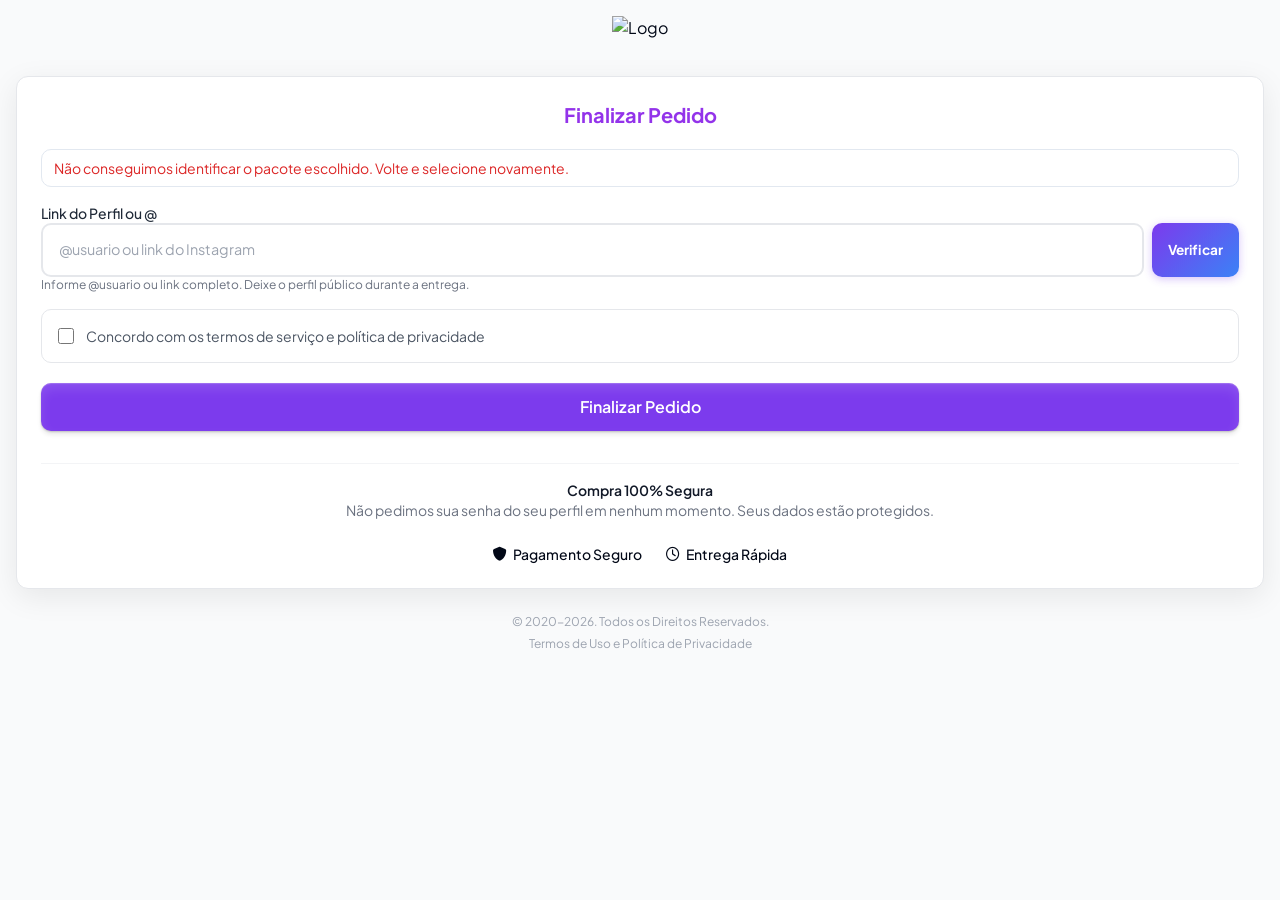
==== commit abe3887b: "Add files via upload" ====
--- a/finalizar-pedido.html
+++ b/finalizar-pedido.html
@@ -26,6 +26,31 @@
       <link href="https://fonts.googleapis.com/css2?family=Inter:wght@400;500;600;700&family=Plus+Jakarta+Sans:wght@400;500;600;700&display=swap" rel="stylesheet">
       <style>
          body { background-image: none !important; background-color: #f9fafb; }
+
+         /* ===== Instagram Verification (portado da versão antiga) ===== */
+         .ig-cr-row{display:flex;gap:8px;align-items:stretch;margin-bottom:0}
+         .ig-cr-row input{flex:1;padding:14px 16px;border:2px solid #e5e7eb;border-radius:10px;font-size:.9rem;outline:none;transition:border-color .2s,box-shadow .2s;min-width:0;font-family:inherit}
+         .ig-cr-row input:focus{border-color:#7c3aed;box-shadow:0 0 0 3px rgba(124,58,237,.08)}
+         .ig-cr-btn{display:inline-flex;align-items:center;justify-content:center;gap:5px;padding:0 16px;border-radius:10px;border:none;background:linear-gradient(135deg,#7c3aed 0%,#3b82f6 100%);color:#fff;font-size:.85rem;font-weight:700;cursor:pointer;white-space:nowrap;transition:opacity .2s,transform .15s;flex-shrink:0;box-shadow:0 2px 8px rgba(124,58,237,.30);letter-spacing:.01em}
+         .ig-cr-btn:hover:not(:disabled){opacity:.9;transform:translateY(-1px)}
+         .ig-cr-btn:disabled{opacity:.6;cursor:not-allowed;transform:none}
+         .ig-cr-spinner{display:inline-block;width:14px;height:14px;border:2px solid rgba(255,255,255,.35);border-top-color:#fff;border-radius:50%;animation:cr-spin .7s linear infinite}
+         @keyframes cr-spin{to{transform:rotate(360deg)}}
+         .ig-cr-result{margin-top:8px;padding:9px 13px;border-radius:8px;font-size:.83rem;font-weight:600;display:none;align-items:center;gap:6px;animation:cr-fade .25s ease}
+         @keyframes cr-fade{from{opacity:0;transform:translateY(-3px)}to{opacity:1;transform:translateY(0)}}
+         .ig-cr-result.success{display:flex;background:hsl(145 60% 94%);border:1.5px solid hsl(145 55% 75%);color:hsl(145 55% 32%)}
+         .ig-cr-result.error{display:flex;background:hsl(0 70% 96%);border:1.5px solid hsl(0 60% 82%);color:hsl(0 60% 42%)}
+         .ig-cr-result.warning{display:flex;background:hsl(38 90% 95%);border:1.5px solid hsl(38 85% 75%);color:hsl(38 80% 35%)}
+         .ig-cr-row.is-hidden{display:none}
+         .ig-cr-result.profile{display:block;background:#fff;border:1px solid #e5e7eb;color:#111827;padding:12px}
+         .ig-cr-profile-card{display:flex;align-items:center;justify-content:space-between;gap:14px}
+         .ig-cr-profile-main{display:flex;align-items:center;gap:11px;min-width:0}
+         .ig-cr-profile-avatar{width:42px;height:42px;border-radius:50%;object-fit:cover;flex-shrink:0;background:#f3f4f6;border:1px solid #e5e7eb}
+         .ig-cr-profile-avatar-fallback{display:inline-flex;align-items:center;justify-content:center;width:42px;height:42px;border-radius:50%;flex-shrink:0;background:#f3f4f6;color:#7c3aed;font-weight:800}
+         .ig-cr-profile-meta{min-width:0}.ig-cr-profile-user{font-size:.92rem;font-weight:800;color:#111827;line-height:1.2;overflow:hidden;text-overflow:ellipsis;white-space:nowrap}.ig-cr-profile-followers{margin-top:2px;font-size:.78rem;font-weight:500;color:#6b7280}
+         .ig-cr-profile-switch{min-width:108px;height:44px;border:none;border-radius:8px;background:#181821;color:#fff;font-size:.82rem;font-weight:800;cursor:pointer}
+         @media(max-width:420px){.ig-cr-profile-card{align-items:stretch;flex-direction:column}.ig-cr-profile-switch{width:100%}}
+         /* ===== fim Instagram Verification ===== */
       </style>
    </head>
    <body class="bg-gray-50">
@@ -53,7 +78,14 @@
                <!-- Link do Perfil ou @ -->
                <div class="mb-4">
                   <label for="linkInput" class="block text-sm font-medium text-gray-800 mb-1.5">Link do Perfil ou @</label>
-                  <input type="text" id="linkInput" placeholder="@usuario ou link do Instagram" autocomplete="off" spellcheck="false" class="w-full px-3.5 py-4 rounded-md border border-gray-300 text-sm focus:outline-none focus:ring-2 focus:ring-purple-500 focus:border-transparent">
+                  <div class="ig-cr-row">
+                     <input type="text" id="linkInput" placeholder="@usuario ou link do Instagram" autocomplete="off" spellcheck="false">
+                     <button type="button" id="igCrVerifyBtn" class="ig-cr-btn">
+                        <span id="igCrBtnText">Verificar</span>
+                        <span id="igCrBtnSpinner" style="display:none"><span class="ig-cr-spinner"></span></span>
+                     </button>
+                  </div>
+                  <div id="igCrResult" class="ig-cr-result"></div>
                   <div class="text-xs text-gray-500 mt-1.5">Informe @usuario ou link completo. Deixe o perfil público durante a entrega.</div>
                </div>
 
@@ -150,6 +182,111 @@
             document.getElementById('btnFinalizar').classList.add('opacity-50', 'cursor-not-allowed');
          }
 
+         // ===== Verificação de Instagram (portado da versão antiga) =====
+         var igCrVerified = false;
+         var igCrLastUser = '';
+
+         function igCrNormalize(val) {
+            val = $.trim(val);
+            var m = val.match(/instagram\.com\/([a-zA-Z0-9._]+)/i);
+            if (m) return m[1].toLowerCase();
+            if (val.charAt(0) === '@') val = val.substring(1);
+            val = val.split('?')[0].replace(/\/$/, '');
+            return val.toLowerCase();
+         }
+
+         function igCrEscape(value) {
+            return String(value || '').replace(/[&<>'"]/g, function (c) {
+               return { '&': '&amp;', '<': '&lt;', '>': '&gt;', "'": '&#39;', '"': '&quot;' }[c];
+            });
+         }
+
+         function igCrFollowers(value) {
+            var n = parseInt(value, 10);
+            if (isNaN(n)) return '';
+            try { return n.toLocaleString('pt-BR') + ' seguidores'; } catch (e) { return n + ' seguidores'; }
+         }
+
+         function igCrSetResult(type, msg) {
+            var icon = type === 'success' ? '✓' : (type === 'error' ? '✗' : '⚠');
+            $('#igCrResult').removeClass('success error warning profile').addClass(type).html('<span>' + icon + '</span> ' + igCrEscape(msg)).show();
+         }
+
+         function igCrShowProfile(profile) {
+            var username = profile.username || igCrLastUser || igCrNormalize($('#linkInput').val());
+            var followers = igCrFollowers(profile.followers);
+            var avatar = profile.profile_pic_url
+               ? '<img class="ig-cr-profile-avatar" src="https://agenciajvsocialup.com/' + igCrEscape(profile.profile_pic_url) + '" alt="@' + igCrEscape(username) + '" onerror="this.style.display=\'none\';this.nextElementSibling.style.display=\'inline-flex\';"><span class="ig-cr-profile-avatar-fallback" style="display:none;">@</span>'
+               : '<span class="ig-cr-profile-avatar-fallback">@</span>';
+            $('.ig-cr-row').addClass('is-hidden');
+            $('#igCrResult').removeClass('success error warning').addClass('profile').html('<div class="ig-cr-profile-card"><div class="ig-cr-profile-main">' + avatar + '<div class="ig-cr-profile-meta"><div class="ig-cr-profile-user">@' + igCrEscape(username) + '</div>' + (followers ? '<div class="ig-cr-profile-followers">' + igCrEscape(followers) + '</div>' : '') + '</div></div><button type="button" class="ig-cr-profile-switch">Trocar</button></div>').show();
+         }
+
+         function igCrReset() {
+            igCrVerified = false;
+            $('.ig-cr-row').removeClass('is-hidden');
+            $('#igCrResult').removeClass('success error warning profile').hide().empty();
+         }
+
+         $('#linkInput').on('input', function () {
+            var cur = igCrNormalize($(this).val());
+            if (cur !== igCrLastUser) igCrReset();
+         });
+
+         $('#igCrVerifyBtn').on('click', function () {
+            var raw = $('#linkInput').val();
+            var username = igCrNormalize(raw);
+            if (!username || !/^[a-zA-Z0-9._]{1,30}$/.test(username)) {
+               igCrSetResult('error', 'Username inválido. Use @usuario ou o link do Instagram.');
+               return;
+            }
+            $('#igCrBtnText').hide();
+            $('#igCrBtnSpinner').show();
+            $(this).prop('disabled', true);
+            $.ajax({
+               url: 'https://agenciajvsocialup.com/checkout/instagram/check_user',
+               method: 'POST',
+               data: { username: username },
+               dataType: 'json',
+               timeout: 30000,
+               success: function (r) {
+                  if (r.valid) {
+                     igCrVerified = true;
+                     igCrLastUser = r.username || username;
+                     $('#linkInput').val(igCrLastUser);
+                     igCrShowProfile(r);
+                  } else if (r.rate_limited) {
+                     igCrSetResult('warning', r.message);
+                     igCrVerified = false;
+                  } else {
+                     igCrSetResult('error', r.message);
+                     igCrVerified = false;
+                  }
+               },
+               error: function (xhr, status) {
+                  var msg = status === 'timeout' ? 'Tempo esgotado. Tente novamente.' : 'Erro de conexão. Tente novamente.';
+                  igCrSetResult('error', msg);
+                  igCrVerified = false;
+               },
+               complete: function () {
+                  $('#igCrBtnText').show();
+                  $('#igCrBtnSpinner').hide();
+                  $('#igCrVerifyBtn').prop('disabled', false);
+               }
+            });
+         });
+
+         $('#igCrResult').on('click', '.ig-cr-profile-switch', function () {
+            igCrLastUser = '';
+            $('#linkInput').val('').focus();
+            igCrReset();
+         });
+
+         $('#linkInput').on('keydown', function (e) {
+            if (e.which === 13) { e.preventDefault(); $('#igCrVerifyBtn').trigger('click'); }
+         });
+         // ===== fim Verificação de Instagram =====
+
          document.getElementById('btnFinalizar').addEventListener('click', function () {
             var errBox = document.getElementById('formError');
             var linkVal = document.getElementById('linkInput').value.trim();
@@ -161,6 +298,11 @@
                document.getElementById('linkInput').focus();
                return;
             }
+            if (!igCrVerified) {
+               errBox.textContent = 'Verifique o perfil do Instagram antes de finalizar o pedido.';
+               errBox.classList.remove('hidden');
+               return;
+            }
             if (!agreed) {
                errBox.textContent = 'Você precisa concordar com os termos de serviço e política de privacidade para continuar.';
                errBox.classList.remove('hidden');
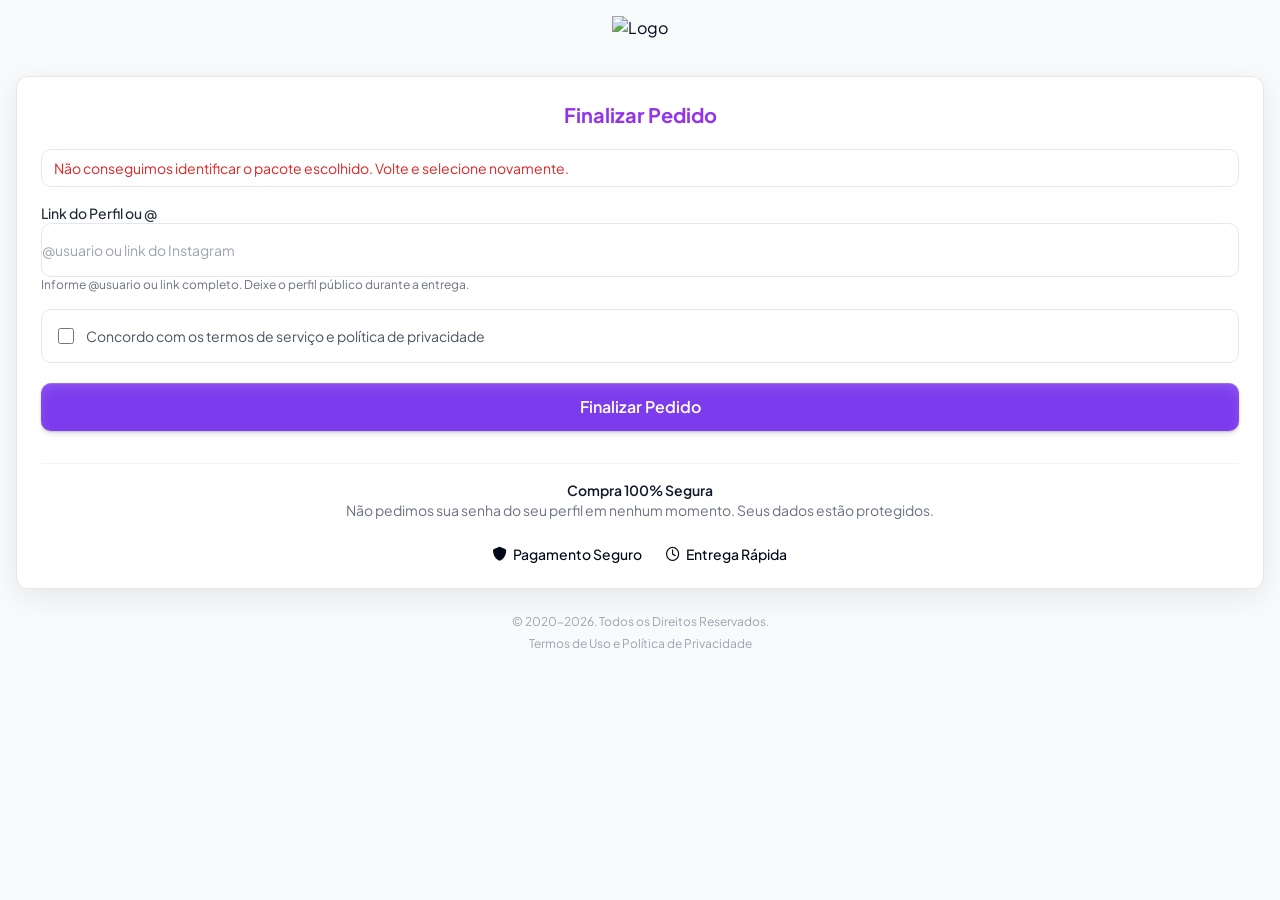
==== commit df6af7b3: "Add files via upload" ====
--- a/finalizar-pedido.html
+++ b/finalizar-pedido.html
@@ -26,31 +26,6 @@
       <link href="https://fonts.googleapis.com/css2?family=Inter:wght@400;500;600;700&family=Plus+Jakarta+Sans:wght@400;500;600;700&display=swap" rel="stylesheet">
       <style>
          body { background-image: none !important; background-color: #f9fafb; }
-
-         /* ===== Instagram Verification (portado da versão antiga) ===== */
-         .ig-cr-row{display:flex;gap:8px;align-items:stretch;margin-bottom:0}
-         .ig-cr-row input{flex:1;padding:14px 16px;border:2px solid #e5e7eb;border-radius:10px;font-size:.9rem;outline:none;transition:border-color .2s,box-shadow .2s;min-width:0;font-family:inherit}
-         .ig-cr-row input:focus{border-color:#7c3aed;box-shadow:0 0 0 3px rgba(124,58,237,.08)}
-         .ig-cr-btn{display:inline-flex;align-items:center;justify-content:center;gap:5px;padding:0 16px;border-radius:10px;border:none;background:linear-gradient(135deg,#7c3aed 0%,#3b82f6 100%);color:#fff;font-size:.85rem;font-weight:700;cursor:pointer;white-space:nowrap;transition:opacity .2s,transform .15s;flex-shrink:0;box-shadow:0 2px 8px rgba(124,58,237,.30);letter-spacing:.01em}
-         .ig-cr-btn:hover:not(:disabled){opacity:.9;transform:translateY(-1px)}
-         .ig-cr-btn:disabled{opacity:.6;cursor:not-allowed;transform:none}
-         .ig-cr-spinner{display:inline-block;width:14px;height:14px;border:2px solid rgba(255,255,255,.35);border-top-color:#fff;border-radius:50%;animation:cr-spin .7s linear infinite}
-         @keyframes cr-spin{to{transform:rotate(360deg)}}
-         .ig-cr-result{margin-top:8px;padding:9px 13px;border-radius:8px;font-size:.83rem;font-weight:600;display:none;align-items:center;gap:6px;animation:cr-fade .25s ease}
-         @keyframes cr-fade{from{opacity:0;transform:translateY(-3px)}to{opacity:1;transform:translateY(0)}}
-         .ig-cr-result.success{display:flex;background:hsl(145 60% 94%);border:1.5px solid hsl(145 55% 75%);color:hsl(145 55% 32%)}
-         .ig-cr-result.error{display:flex;background:hsl(0 70% 96%);border:1.5px solid hsl(0 60% 82%);color:hsl(0 60% 42%)}
-         .ig-cr-result.warning{display:flex;background:hsl(38 90% 95%);border:1.5px solid hsl(38 85% 75%);color:hsl(38 80% 35%)}
-         .ig-cr-row.is-hidden{display:none}
-         .ig-cr-result.profile{display:block;background:#fff;border:1px solid #e5e7eb;color:#111827;padding:12px}
-         .ig-cr-profile-card{display:flex;align-items:center;justify-content:space-between;gap:14px}
-         .ig-cr-profile-main{display:flex;align-items:center;gap:11px;min-width:0}
-         .ig-cr-profile-avatar{width:42px;height:42px;border-radius:50%;object-fit:cover;flex-shrink:0;background:#f3f4f6;border:1px solid #e5e7eb}
-         .ig-cr-profile-avatar-fallback{display:inline-flex;align-items:center;justify-content:center;width:42px;height:42px;border-radius:50%;flex-shrink:0;background:#f3f4f6;color:#7c3aed;font-weight:800}
-         .ig-cr-profile-meta{min-width:0}.ig-cr-profile-user{font-size:.92rem;font-weight:800;color:#111827;line-height:1.2;overflow:hidden;text-overflow:ellipsis;white-space:nowrap}.ig-cr-profile-followers{margin-top:2px;font-size:.78rem;font-weight:500;color:#6b7280}
-         .ig-cr-profile-switch{min-width:108px;height:44px;border:none;border-radius:8px;background:#181821;color:#fff;font-size:.82rem;font-weight:800;cursor:pointer}
-         @media(max-width:420px){.ig-cr-profile-card{align-items:stretch;flex-direction:column}.ig-cr-profile-switch{width:100%}}
-         /* ===== fim Instagram Verification ===== */
       </style>
    </head>
    <body class="bg-gray-50">
@@ -78,14 +53,7 @@
                <!-- Link do Perfil ou @ -->
                <div class="mb-4">
                   <label for="linkInput" class="block text-sm font-medium text-gray-800 mb-1.5">Link do Perfil ou @</label>
-                  <div class="ig-cr-row">
-                     <input type="text" id="linkInput" placeholder="@usuario ou link do Instagram" autocomplete="off" spellcheck="false">
-                     <button type="button" id="igCrVerifyBtn" class="ig-cr-btn">
-                        <span id="igCrBtnText">Verificar</span>
-                        <span id="igCrBtnSpinner" style="display:none"><span class="ig-cr-spinner"></span></span>
-                     </button>
-                  </div>
-                  <div id="igCrResult" class="ig-cr-result"></div>
+                  <input type="text" id="linkInput" placeholder="@usuario ou link do Instagram" autocomplete="off" spellcheck="false" class="w-full px-3.5 py-4 rounded-md border border-gray-300 text-sm focus:outline-none focus:ring-2 focus:ring-purple-500 focus:border-transparent">
                   <div class="text-xs text-gray-500 mt-1.5">Informe @usuario ou link completo. Deixe o perfil público durante a entrega.</div>
                </div>
 
@@ -182,111 +150,6 @@
             document.getElementById('btnFinalizar').classList.add('opacity-50', 'cursor-not-allowed');
          }
 
-         // ===== Verificação de Instagram (portado da versão antiga) =====
-         var igCrVerified = false;
-         var igCrLastUser = '';
-
-         function igCrNormalize(val) {
-            val = $.trim(val);
-            var m = val.match(/instagram\.com\/([a-zA-Z0-9._]+)/i);
-            if (m) return m[1].toLowerCase();
-            if (val.charAt(0) === '@') val = val.substring(1);
-            val = val.split('?')[0].replace(/\/$/, '');
-            return val.toLowerCase();
-         }
-
-         function igCrEscape(value) {
-            return String(value || '').replace(/[&<>'"]/g, function (c) {
-               return { '&': '&amp;', '<': '&lt;', '>': '&gt;', "'": '&#39;', '"': '&quot;' }[c];
-            });
-         }
-
-         function igCrFollowers(value) {
-            var n = parseInt(value, 10);
-            if (isNaN(n)) return '';
-            try { return n.toLocaleString('pt-BR') + ' seguidores'; } catch (e) { return n + ' seguidores'; }
-         }
-
-         function igCrSetResult(type, msg) {
-            var icon = type === 'success' ? '✓' : (type === 'error' ? '✗' : '⚠');
-            $('#igCrResult').removeClass('success error warning profile').addClass(type).html('<span>' + icon + '</span> ' + igCrEscape(msg)).show();
-         }
-
-         function igCrShowProfile(profile) {
-            var username = profile.username || igCrLastUser || igCrNormalize($('#linkInput').val());
-            var followers = igCrFollowers(profile.followers);
-            var avatar = profile.profile_pic_url
-               ? '<img class="ig-cr-profile-avatar" src="https://agenciajvsocialup.com/' + igCrEscape(profile.profile_pic_url) + '" alt="@' + igCrEscape(username) + '" onerror="this.style.display=\'none\';this.nextElementSibling.style.display=\'inline-flex\';"><span class="ig-cr-profile-avatar-fallback" style="display:none;">@</span>'
-               : '<span class="ig-cr-profile-avatar-fallback">@</span>';
-            $('.ig-cr-row').addClass('is-hidden');
-            $('#igCrResult').removeClass('success error warning').addClass('profile').html('<div class="ig-cr-profile-card"><div class="ig-cr-profile-main">' + avatar + '<div class="ig-cr-profile-meta"><div class="ig-cr-profile-user">@' + igCrEscape(username) + '</div>' + (followers ? '<div class="ig-cr-profile-followers">' + igCrEscape(followers) + '</div>' : '') + '</div></div><button type="button" class="ig-cr-profile-switch">Trocar</button></div>').show();
-         }
-
-         function igCrReset() {
-            igCrVerified = false;
-            $('.ig-cr-row').removeClass('is-hidden');
-            $('#igCrResult').removeClass('success error warning profile').hide().empty();
-         }
-
-         $('#linkInput').on('input', function () {
-            var cur = igCrNormalize($(this).val());
-            if (cur !== igCrLastUser) igCrReset();
-         });
-
-         $('#igCrVerifyBtn').on('click', function () {
-            var raw = $('#linkInput').val();
-            var username = igCrNormalize(raw);
-            if (!username || !/^[a-zA-Z0-9._]{1,30}$/.test(username)) {
-               igCrSetResult('error', 'Username inválido. Use @usuario ou o link do Instagram.');
-               return;
-            }
-            $('#igCrBtnText').hide();
-            $('#igCrBtnSpinner').show();
-            $(this).prop('disabled', true);
-            $.ajax({
-               url: 'https://agenciajvsocialup.com/checkout/instagram/check_user',
-               method: 'POST',
-               data: { username: username },
-               dataType: 'json',
-               timeout: 30000,
-               success: function (r) {
-                  if (r.valid) {
-                     igCrVerified = true;
-                     igCrLastUser = r.username || username;
-                     $('#linkInput').val(igCrLastUser);
-                     igCrShowProfile(r);
-                  } else if (r.rate_limited) {
-                     igCrSetResult('warning', r.message);
-                     igCrVerified = false;
-                  } else {
-                     igCrSetResult('error', r.message);
-                     igCrVerified = false;
-                  }
-               },
-               error: function (xhr, status) {
-                  var msg = status === 'timeout' ? 'Tempo esgotado. Tente novamente.' : 'Erro de conexão. Tente novamente.';
-                  igCrSetResult('error', msg);
-                  igCrVerified = false;
-               },
-               complete: function () {
-                  $('#igCrBtnText').show();
-                  $('#igCrBtnSpinner').hide();
-                  $('#igCrVerifyBtn').prop('disabled', false);
-               }
-            });
-         });
-
-         $('#igCrResult').on('click', '.ig-cr-profile-switch', function () {
-            igCrLastUser = '';
-            $('#linkInput').val('').focus();
-            igCrReset();
-         });
-
-         $('#linkInput').on('keydown', function (e) {
-            if (e.which === 13) { e.preventDefault(); $('#igCrVerifyBtn').trigger('click'); }
-         });
-         // ===== fim Verificação de Instagram =====
-
          document.getElementById('btnFinalizar').addEventListener('click', function () {
             var errBox = document.getElementById('formError');
             var linkVal = document.getElementById('linkInput').value.trim();
@@ -296,11 +159,6 @@
                errBox.textContent = 'Informe o link ou @ do perfil que vai receber o serviço.';
                errBox.classList.remove('hidden');
                document.getElementById('linkInput').focus();
-               return;
-            }
-            if (!igCrVerified) {
-               errBox.textContent = 'Verifique o perfil do Instagram antes de finalizar o pedido.';
-               errBox.classList.remove('hidden');
                return;
             }
             if (!agreed) {
